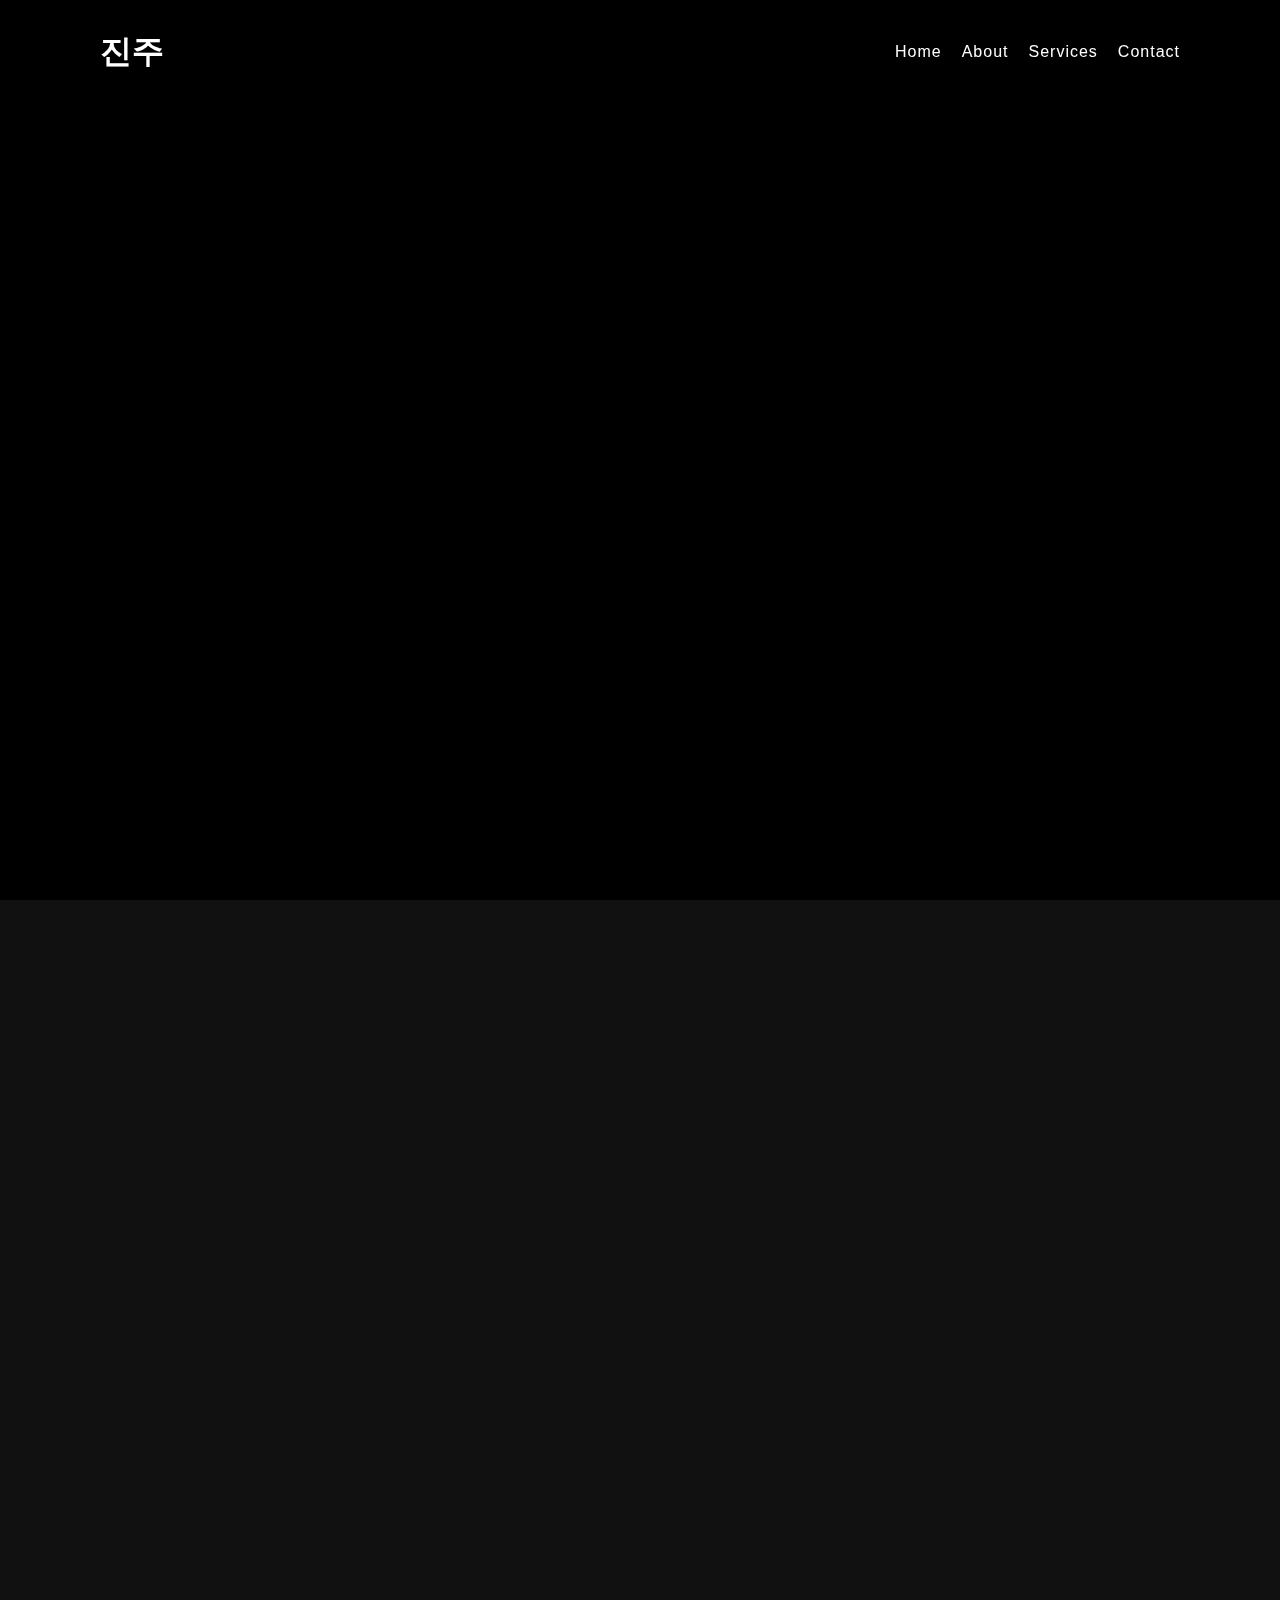
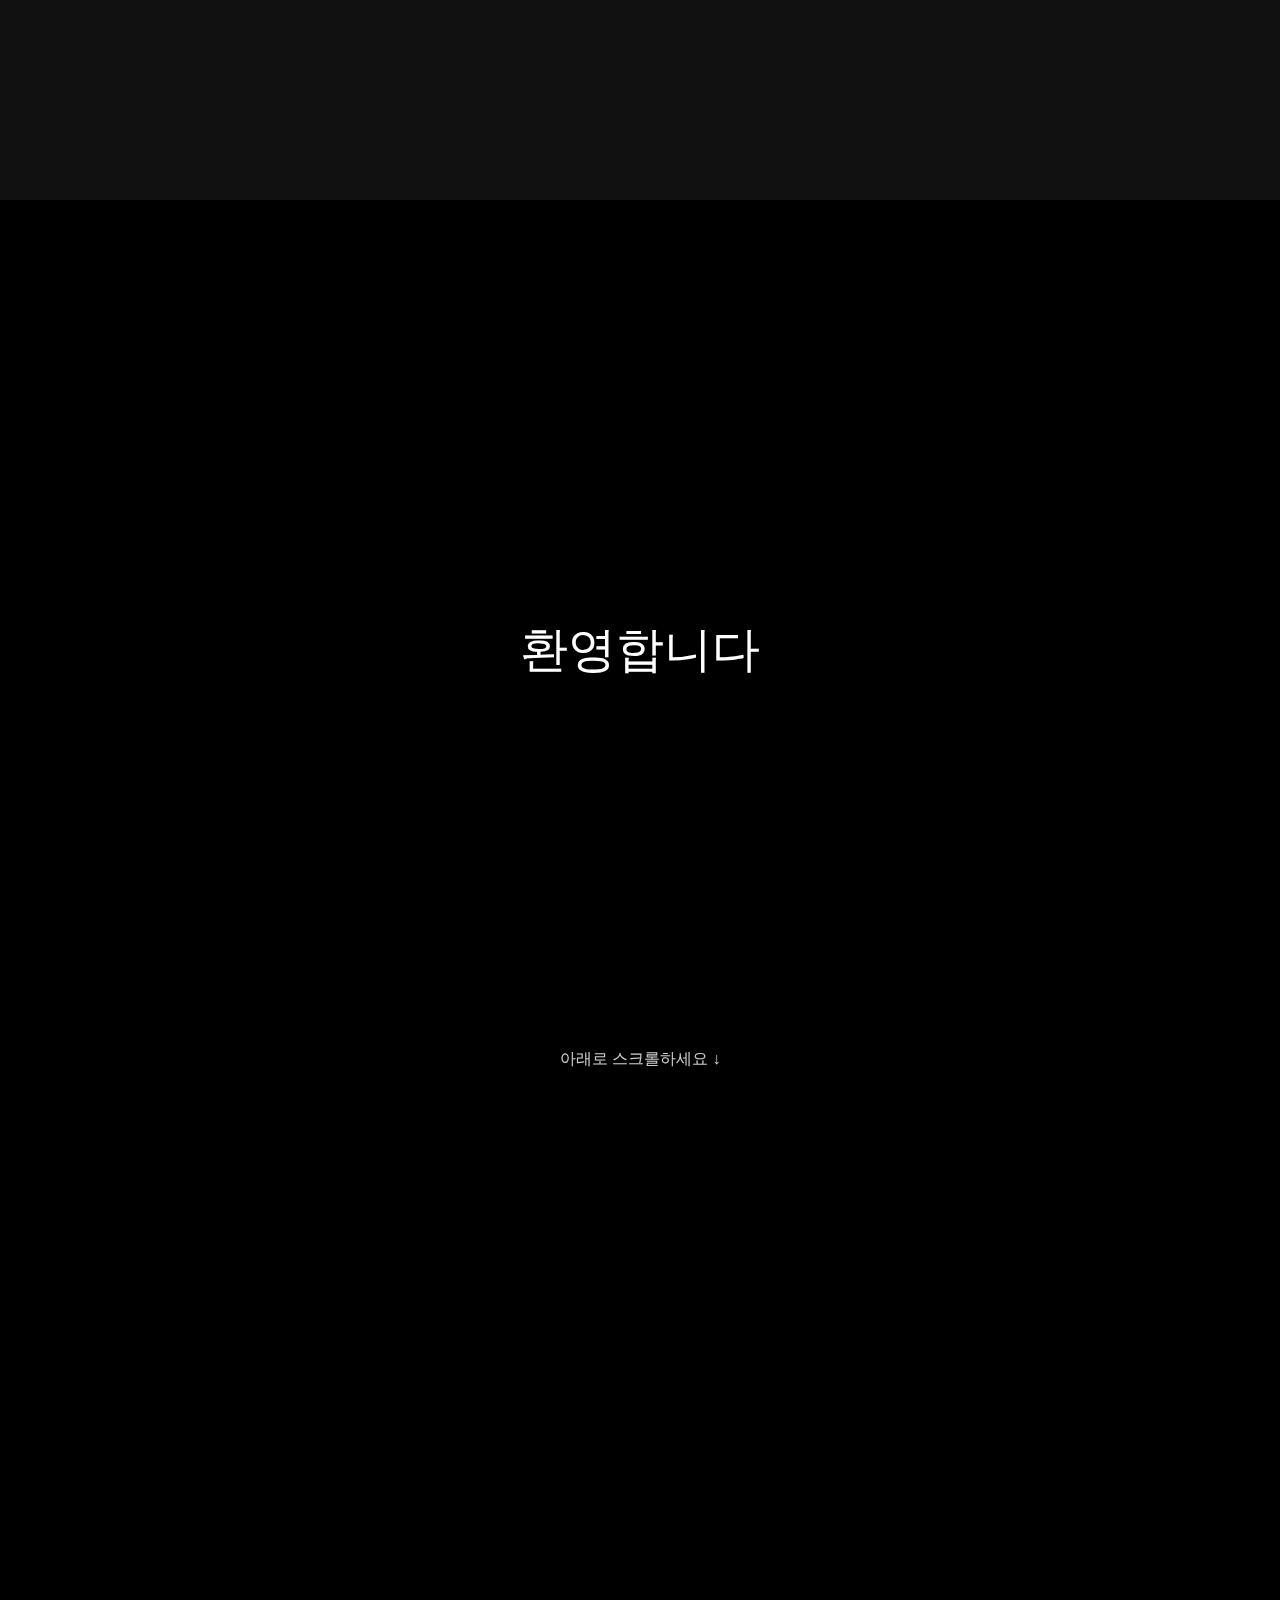
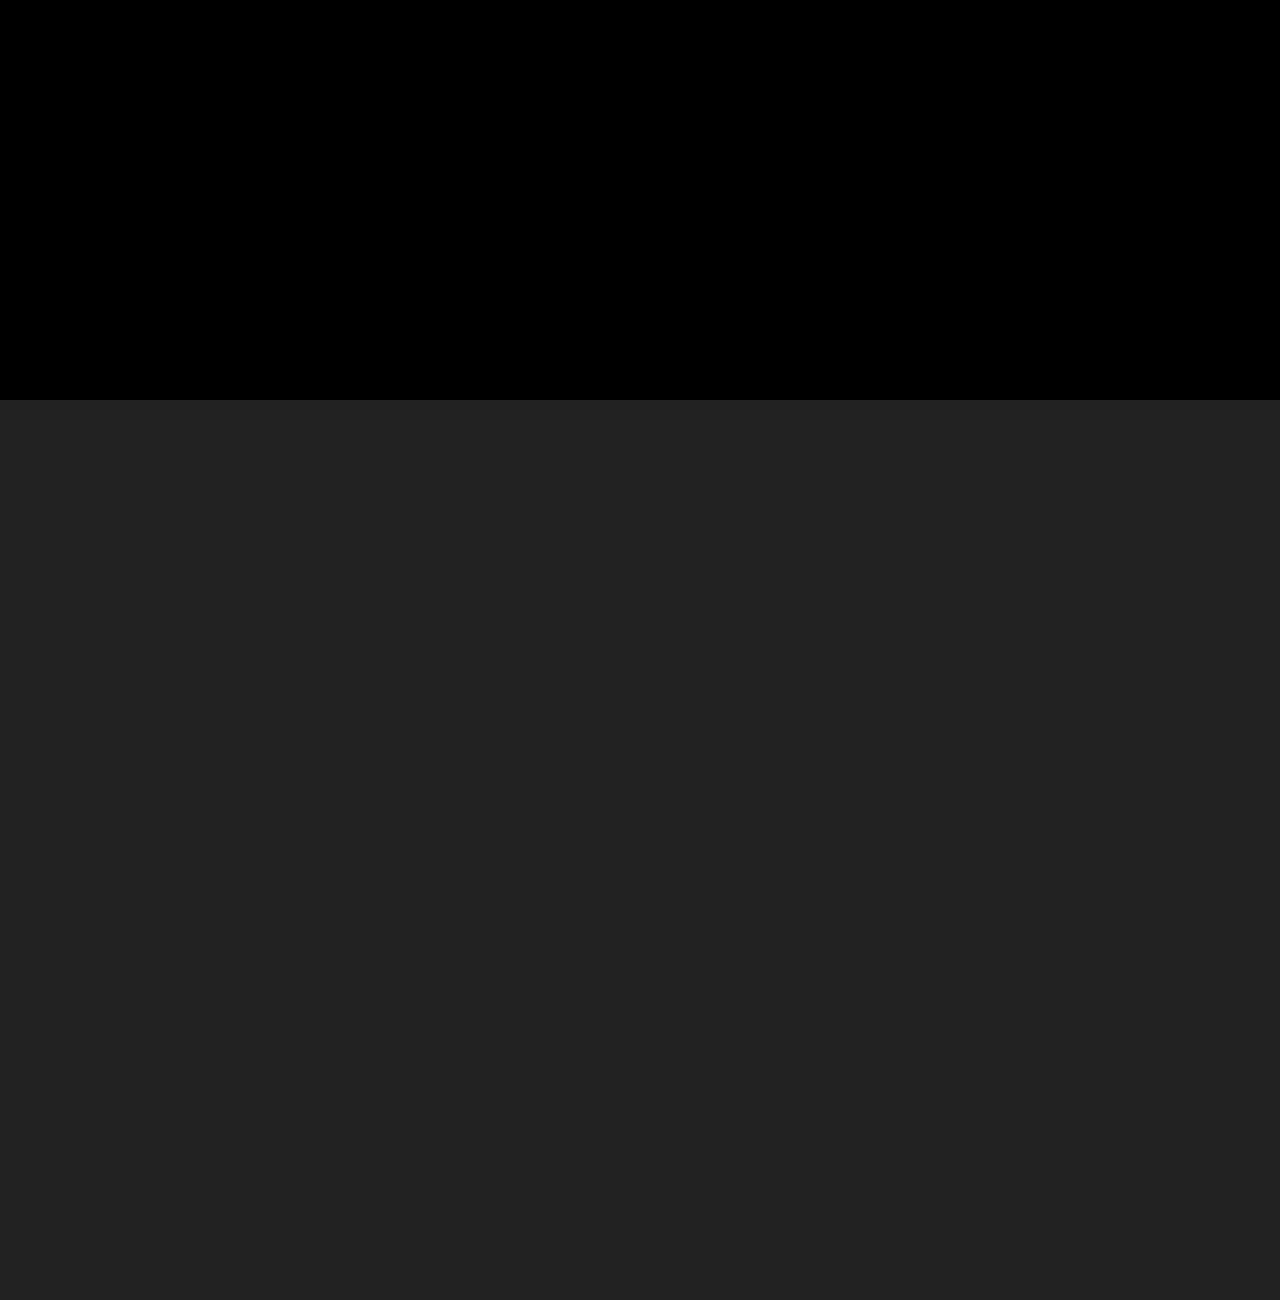
==== index.html @ 476a619c "다시 여행 브이로그로 변경" ====
<!DOCTYPE html>
<html lang="ko">
<head>
    <meta charset="UTF-8">
    <meta name="viewport" content="width=device-width, initial-scale=1.0">
    <title>진주 홍보 웹사이트</title>
    <link rel="stylesheet" href="./style.css">
</head>
<body>
    <header class="header">
        <a href="#" class="logo">진주</a>
        <!--  로고에는 하모 아이콘 넣을지 고민중. -->
        <ul class="navigation">
            <li><a href="#home">Home</a></li>
            <li><a href="#about">About</a></li>
            <li><a href="#services">Services</a></li>
            <!-- <li><a href="#portfolio">Portfolio</a></li> -->
            <li><a href="#contact">Contact</a></li>
        </ul>
    </header>

    <!-- 메인화면 -->
    <section class="banner" id="home">
      <div class="video-container">
          <div class="overlay"></div>
          <iframe class="video-bg" id="video-bg" 
                src="https://www.youtube.com/embed/vRok4bfaKCc?enablejsapi=1&version=3&playerapiid=ytplayer&controls=0&showinfo=0&autoplay=1&loop=1&mute=1&playlist=vRok4bfaKCc" 
                title="YouTube video player" 
                frameborder="0" 
                allow="accelerometer; autoplay; clipboard-write; encrypted-media; gyroscope; picture-in-picture; web-share" 
                referrerpolicy="strict-origin-when-cross-origin" 
                allowfullscreen>
</iframe>
      </div>
      <div class="content">
          <!-- <h1 class="text-reveal">Welcome to JINJU</h1> -->
          <!-- <p>우리는 최고의 비디오 제작 경험을 제공합니다. 전문적인 서비스와 창의적인 아이디어로 당신의 이야기를 세상에 전합니다.</p> -->
          <!-- <a href="#portfolio" class="btn">Our Work</a> -->
          <a href="https://www.jinju.go.kr/main.web" target="_blank" class="btn text-reveal">진주 방문하기</a>
      </div>
  </section>

  
   <!-- 진주 간략 소개 -->
    <!-- 이미지 랑 버튼 넣어서 .. -->
    <section class="about" id="about">
        <div class="section-content">
            <h2 class="section-title">핫플</h2>
            <p>우리는 10년 이상의 경험을 가진 전문 비디오 제작 팀입니다. 모든 프로젝트에 열정과 창의성을 담아 최고의 결과물을 만들어냅니다. 당신의 브랜드와 이야기를 가장 효과적으로 전달할 수 있는 방법을 항상 고민합니다.</p>
            <div class="row">
                <div class="col">
                    <h3>Our Mission</h3>
                    <p>고객의 아이디어를 시각적으로 표현하고 감동을 전달하는 영상을 제작합니다.</p>
                </div>
                <div class="col">
                    <h3>Our Vision</h3>
                    <p>창의적인 시각과 최신 기술을 결합해 새로운 영상 경험을 만들어 냅니다.</p>
                </div>
                <div class="col">
                    <h3>Our Values</h3>
                    <p>품질, 창의성, 정직함, 그리고 고객 만족을 가장 중요한 가치로 생각합니다.</p>
                </div>
            </div>
        </div>
    </section>

    <!-- <section class="services" id="services">
        <div class="section-content">
            <h2 class="section-title">Our Services</h2>
            <div class="row">
                <div class="col">
                    <h3>Commercial Videos</h3>
                    <p>브랜드 이미지를 높이고 제품을 효과적으로 홍보할 수 있는 상업 영상을 제작합니다.</p>
                </div>
                <div class="col">
                    <h3>Music Videos</h3>
                    <p>아티스트의 음악과 비전을 시각적으로 표현하는 창의적인 뮤직비디오를 만듭니다.</p>
                </div>
                <div class="col">
                    <h3>Documentary</h3>
                    <p>진실된 이야기를 감동적으로 전달하는 다큐멘터리 영상을 제작합니다.</p>
                </div>
                <div class="col">
                    <h3>Corporate Videos</h3>
                    <p>기업의 가치와 메시지를 효과적으로 전달하는 기업 홍보 영상을 제작합니다.</p>
                </div>
                <div class="col">
                    <h3>Event Coverage</h3>
                    <p>특별한 순간을 영원히 기억할 수 있도록 이벤트를 촬영하고 편집합니다.</p>
                </div>
                <div class="col">
                    <h3>Aerial Videography</h3>
                    <p>드론을 활용한 항공 촬영으로 새로운 시각의 영상을 제공합니다.</p>
                </div>
            </div>
        </div>
    </section> -->

    <!-- <section class="services" id="services">
        <div class="section-content">
            <h2 class="section-title">홍보영상</h2>
            <div class="video-container">
              <div class="overlay"></div>
              <iframe class="video-bg" 
                  src="https://www.youtube.com/embed/5_CHfuZNMdQ?controls=0&showinfo=0&rel=0&autoplay=1&loop=1&playlist=5_CHfuZNMdQ&mute=1" 
                  frameborder="0" 
                  allowfullscreen
                  ></iframe>
          </div>
        </div>
    </section> -->
    <div class="overlay"></div>
    
    <section class="video-section">
        <div class="video-container">
            <div id="player"></div>
        </div>
        <div class="welcome-text">환영합니다</div>
        <div class="scroll-indicator">아래로 스크롤하세요 ↓</div>
    </section>

    <section class="content-section">
        <div class="content-box">
            <h2>멋진 콘텐츠 제목</h2>
            <p>
                이곳은 주요 콘텐츠가 들어가는 부분입니다. 스크롤을 내려 이 부분에 도달하면, 
                배경이 어두워지고 이 텍스트 박스가 부드럽게 나타납니다. 
                YouTube 영상은 배경으로 계속 재생되지만, 오버레이가 적용되어 콘텐츠에 집중할 수 있습니다.
            </p>
            <p>
                이 효과는 시각적으로 매력적인 웹 경험을 제공하며, 방문자들의 관심을 끌기에 좋습니다.
                스크롤 기반 애니메이션은 현대적인 웹사이트 디자인의 중요한 요소입니다.
            </p>
            <p>
                필요에 따라 이 텍스트와 스타일을 자유롭게 수정하세요. 
                배경 영상, 색상, 애니메이션 속도 등을 조정하여 원하는 분위기를 만들 수 있습니다.
            </p>
        </div>
    </section>

    <!-- <script src="https://www.youtube.com/iframe_api"></script> -->


<!-- 밑에 스크롤을 내리면 계속 사라지는데......스크롤 때문인듯.? 고치기 -->
    <section class="contact" id="contact">
        <div class="section-content">
            <h2 class="section-title">Contact Us</h2>
            <p style="text-align: center; margin-bottom: 30px;">프로젝트에 대해 논의하거나 문의사항이 있으시면 언제든지 연락주세요.</p>
            <div class="row" style="justify-content: center;">
                <div class="col" style="text-align: center;">
                    <h3>Email</h3>
                    <p>contact@videography.com</p>
                </div>
                <div class="col" style="text-align: center;">
                    <h3>Phone</h3>
                    <p>+82 10 1234 5678</p>
                </div>
                <div class="col" style="text-align: center;">
                    <h3>Address</h3>
                    <p>서울특별시 강남구 테헤란로 123</p>
                </div>
            </div>
        </div>
    </section>

    <script src="./script.js"></script>
</body>
</html>
---- style.css ----
* {
    margin: 0;
    padding: 0;
    box-sizing: border-box;
    font-family: 'Segoe UI', Tahoma, Geneva, Verdana, sans-serif;
}

body {
    background-color: #000;
    color: #fff;
    overflow-x: hidden;
    width: 100%;
}

.header {
    position: fixed;
    top: 0;
    left: 0;
    width: 100%;
    padding: 30px 100px;
    display: flex;
    justify-content: space-between;
    align-items: center;
    z-index: 1000;
    transition: 0.5s;
}

.header.sticky {
    padding: 15px 100px;
    background: rgba(0, 0, 0, 0.8);
    backdrop-filter: blur(10px);
}

.logo {
    color: #fff;
    font-weight: 700;
    font-size: 2em;
    text-decoration: none;
}

.navigation {
    display: flex;
}

.navigation li {
    list-style: none;
    margin-left: 20px;
}

.navigation li a {
    text-decoration: none;
    color: #fff;
    font-weight: 500;
    letter-spacing: 1px;
    transition: 0.3s;
}

.navigation li a:hover {
    color: #ff5e14;
}

.banner {
    position: relative;
    width: 100%;
    min-height: 100vh;
    display: flex;
    justify-content: center;
    align-items: center;
}


.video-container {
    position: absolute;
    top: 0;
    left: 0;
    width: 100%;
    height: 100%;
    overflow: hidden;
    pointer-events: none;
}

.video-bg {
    position: absolute;
    left: 0;
    width: 100%;
    height: 100%;
    top: 30%;
    left: 50%;
    min-width: 100%;
    min-height: 100%;
    /* width: auto; */
    /* height: auto; */
    transform: translateX(-50%) translateY(-50%);
    opacity: 0.8;
    pointer-events: none; /* 비디오에 마우스 클릭 이벤트 차단 */
}

.overlay {
    position: fixed;
    top: 0;
    left: 0;
    width: 100%;
    height: 100%;
    background: rgba(0, 0, 0, 0);
    transition: background-color 0.5s ease;
    mix-blend-mode: overlay;
}

.overlay.dark {
    background-color: rgba(0, 0, 0, 0.6);
}

.content {
    position: relative;
    z-index: 10;
    /* max-width: 900px; */
    margin: 0 auto;
    text-align: center;
    opacity: 0;
    transform: translateY(50px);
    transition: all 1s ease;
}

.content.active {
    opacity: 1;
    transform: translateY(0px);
}

.content h1 {
    font-size: 5em;
    margin-bottom: 250px;
    text-transform: uppercase;
    letter-spacing: 2px;
}

.content p {
    font-size: 1.2em;
    margin-bottom: 30px;
    line-height: 1.8;
}

.btn {
    display: inline-block;
    background: #ff5e14;
    color: #fff;
    padding: 15px 35px;
    text-decoration: none;
    font-size: 1.1em;
    margin-top: 160%;
    border-radius: 30px;
    transition: 0.3s;
}

.btn:hover {
    background: #fff;
    color: #ff5e14;
}

section {
    padding: 100px;
    min-height: 100vh;
    display: flex;
    justify-content: center;
    align-items: center;
}

.about {
    background: #111;
}

.services {
    background: #222;
    /*  */
    width: 100%;
    position: relative;
    overflow: hidden;
    height:100%;
    min-height: 100vh;
    justify-content: center;
    align-items: center;
    display: flex;
}

.portfolio {
    background: #111;
}

.section-title {
    font-size: 2.5em;
    margin-bottom: 50px;
    text-align: center;
    text-transform: uppercase;
    letter-spacing: 2px;
}

.section-content {
    /* max-width: 1200px; */
    margin: 0 auto;
    opacity: 0;
    transform: translateY(50px);
    transition: all 1s ease;
/*  */
    width: 100%;
     position: relative;
     height: 100%;
}

.section-content.active {
    opacity: 1;
    transform: translateY(0px);
}

.row {
    display: flex;
    flex-wrap: wrap;
    justify-content: space-between;
}

.col {
    flex-basis: calc(33.33% - 30px);
    margin-bottom: 30px;
    padding: 20px;
    background: rgba(255, 255, 255, 0.05);
    border-radius: 10px;
    transition: 0.3s;
}

.col:hover {
    transform: translateY(-10px);
    background: rgba(255, 94, 20, 0.1);
}

.col h3 {
    font-size: 1.5em;
    margin-bottom: 15px;
    color: #ff5e14;
}

.col p {
    margin-bottom: 20px;
    line-height: 1.6;
}

.featured-video {
    width: 100%;
    max-width: 800px;
    margin: 0 auto;
    box-shadow: 0 20px 50px rgba(0, 0, 0, 0.5);
    border-radius: 10px;
    overflow: hidden;
}

.featured-video iframe {
    width: 100%;
    height: 450px;
    border: none;
    pointer-events: none;
}

.contact {
    background: #222;
}

@media (max-width: 991px) {
    .header {
        padding: 20px 50px;
    }
    .header.sticky {
        padding: 10px 50px;
    }
    .content h1 {
        font-size: 3em;
    }
    section {
        padding: 50px;
    }
    .col {
        flex-basis: calc(50% - 20px);
    }
}

@media (max-width: 600px) {
    .header {
        padding: 20px 20px;
    }
    .header.sticky {
        padding: 10px 20px;
    }
    .content h1 {
        font-size: 2em;
    }
    section {
        padding: 30px;
    }
    .col {
        flex-basis: 100%;
    }
    .featured-video iframe {
        height: 250px;
    }
}

.text-reveal {
    opacity: 0;
    animation: fadeIn 2.5s ease-in-out 2.5s forwards;
}

@keyframes fadeIn {
    0% {
        opacity: 0;
        transform: translateY(20px);
    }
    100% {
        opacity: 1;
        transform: translateY(0);
    }
}


/* 서브 영상 */

.video-section {
    position: relative;
    width: 100%;
    height: 100vh;
    overflow: hidden;
}

.video-container {
    position: fixed;
    top: 0;
    left: 0;
    width: 100%;
    height: 100%;
    z-index: -1;
}

#player {
    position: absolute;
    top: 50%;
    left: 50%;
    min-width: 100%;
    min-height: 100%;
    width: auto;
    height: auto;
    transform: translate(-50%, -50%);
    pointer-events: none;
}

.content-section {
    position: relative;
    padding: 80px 0;
    min-height: 100vh;
    display: flex;
    align-items: center;
    justify-content: center;
}

.content-box {
    background-color: rgba(0, 0, 0, 0.7);
    max-width: 800px;
    padding: 40px;
    border-radius: 10px;
    opacity: 0;
    transform: translateY(50px);
    transition: opacity 0.8s ease, transform 0.8s ease;
}

.content-box.visible {
    opacity: 1;
    transform: translateY(0);
}

.content-box h2 {
    font-size: 2.5rem;
    margin-bottom: 20px;
    color: #fff;
}

.content-box p {
    font-size: 1.2rem;
    line-height: 1.6;
    margin-bottom: 20px;
    color: #fff;
}

.welcome-text {
    position: absolute;
    top: 50%;
    left: 50%;
    transform: translate(-50%, -50%);
    text-align: center;
    font-size: 3rem;
    text-shadow: 2px 2px 4px rgba(0, 0, 0, 0.5);
}

.scroll-indicator {
    position: absolute;
    bottom: 30px;
    left: 50%;
    transform: translateX(-50%);
    font-size: 1rem;
    opacity: 0.8;
    animation: bounce 2s infinite;
}

@keyframes bounce {
    0%, 20%, 50%, 80%, 100% {
        transform: translateY(0) translateX(-50%);
    }
    40% {
        transform: translateY(-20px) translateX(-50%);
    }
    60% {
        transform: translateY(-10px) translateX(-50%);
    }
}
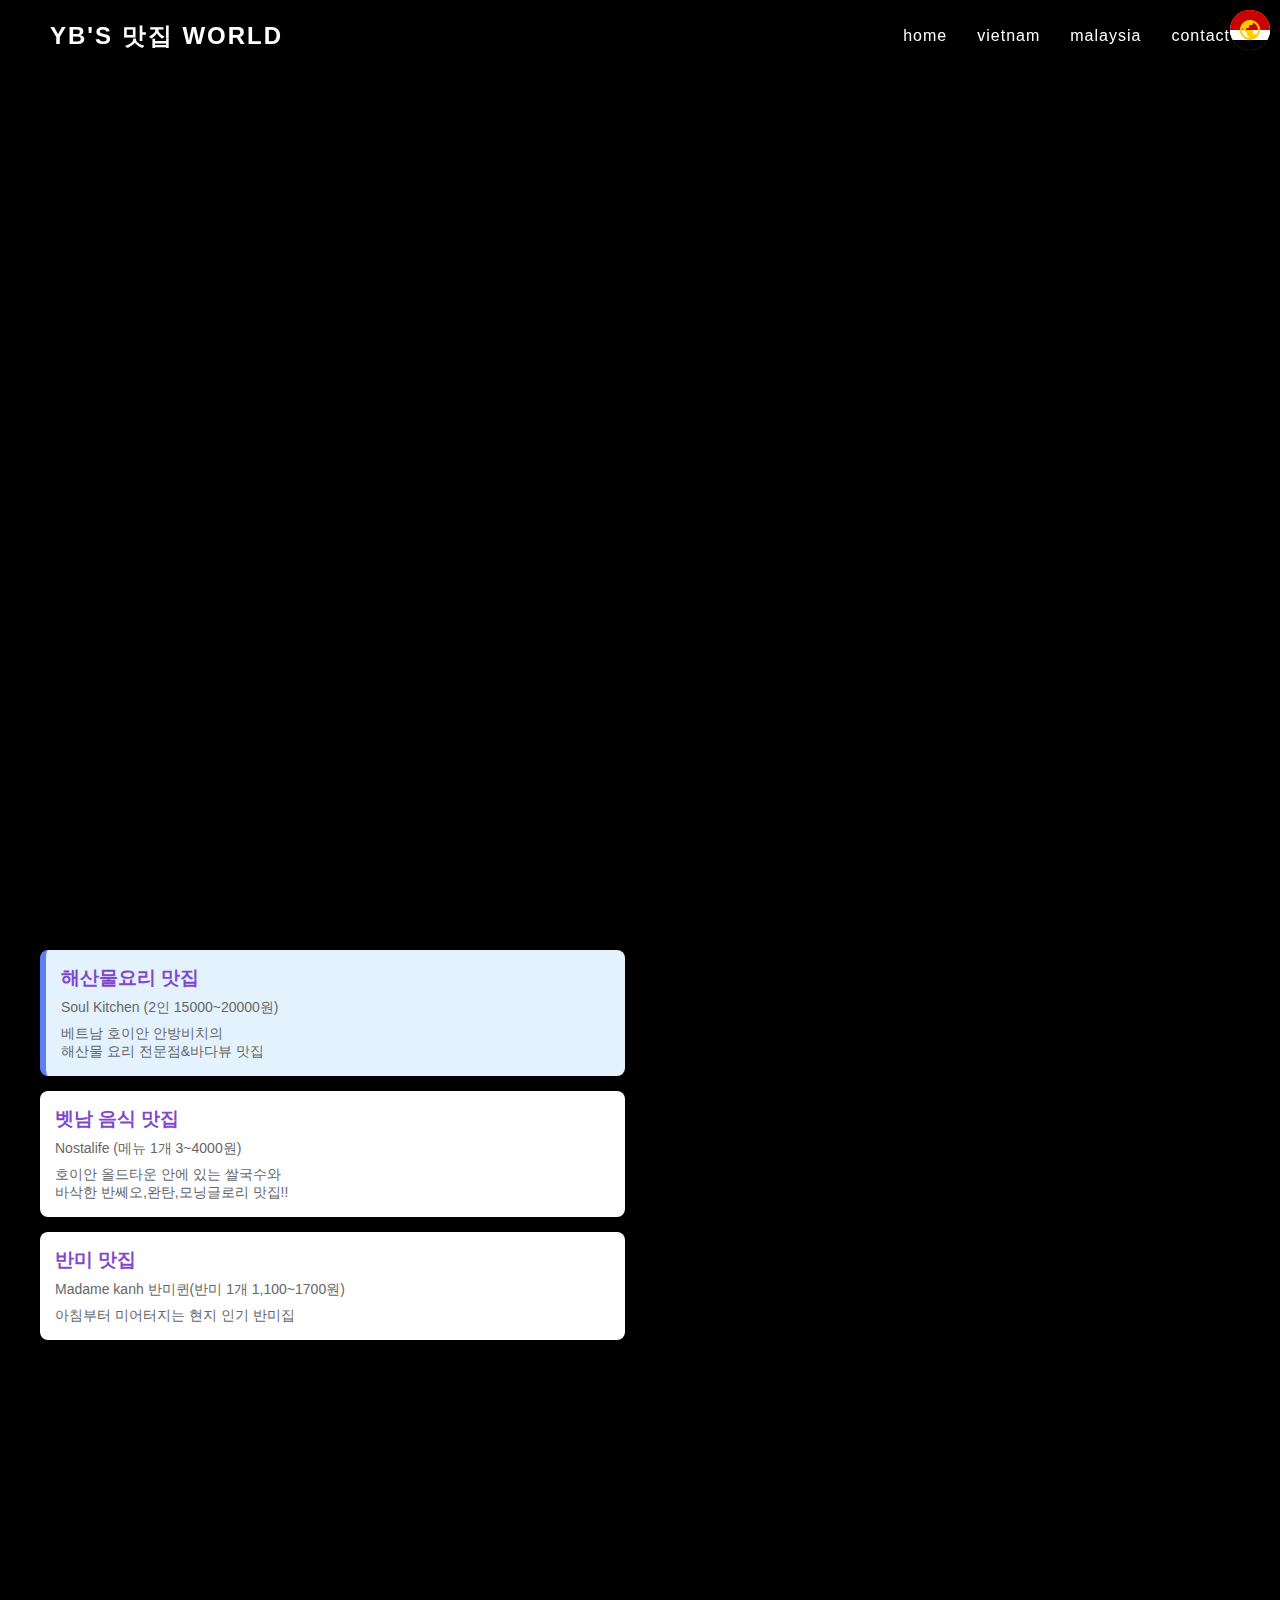
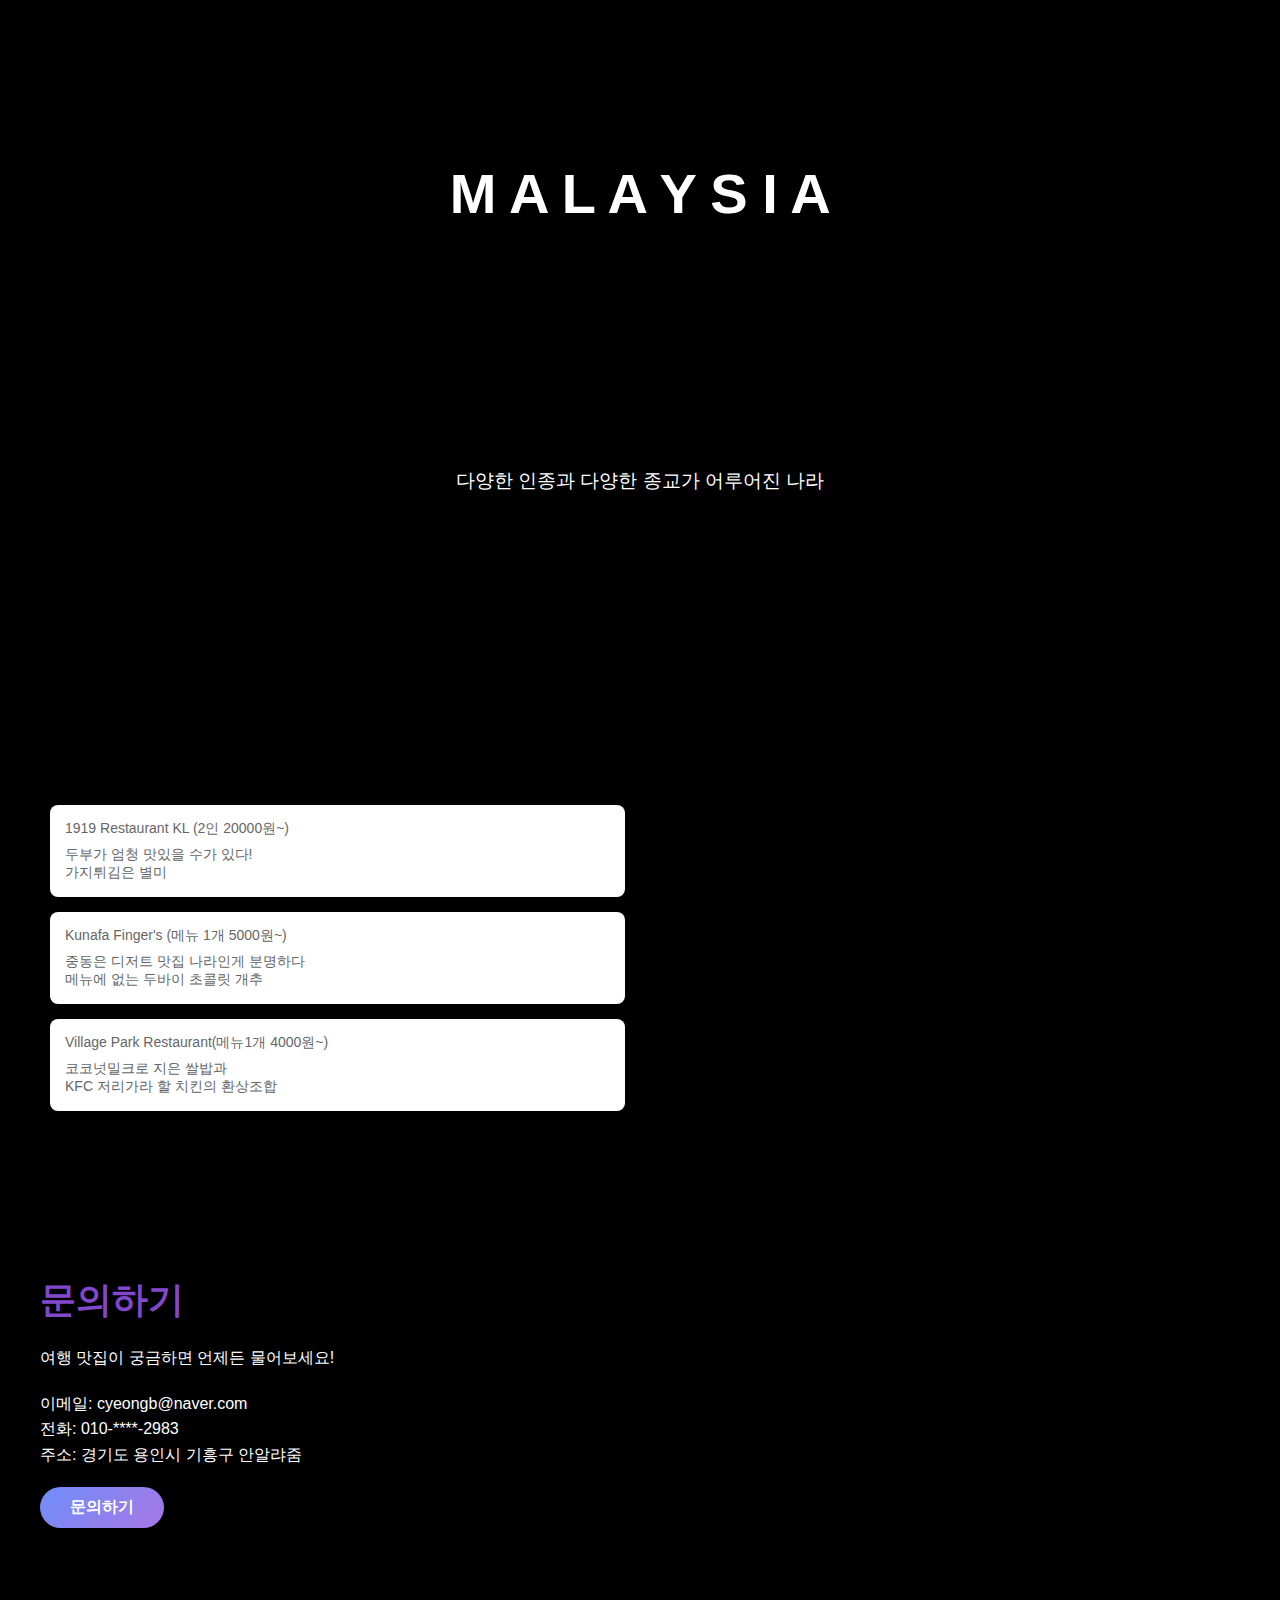
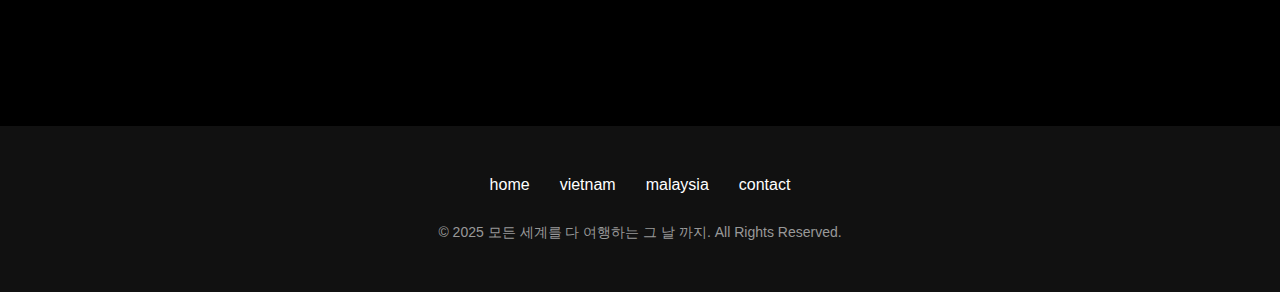
==== commit 0785379d: "아이콘 버그 고치면 다 된듯듯" ====
--- a/index.html
+++ b/index.html
@@ -1,168 +1,206 @@
 <!DOCTYPE html>
 <html lang="ko">
-<head>
-    <meta charset="UTF-8">
-    <meta name="viewport" content="width=device-width, initial-scale=1.0">
-    <title>진주 홍보 웹사이트</title>
+  <head>
+    <meta charset="UTF-8" />
+    <meta name="viewport" content="width=device-width, initial-scale=1.0" />
+    <title>YB's Travel</title>
     <link rel="stylesheet" href="./style.css">
-</head>
-<body>
-    <header class="header">
-        <a href="#" class="logo">진주</a>
-        <!--  로고에는 하모 아이콘 넣을지 고민중. -->
-        <ul class="navigation">
-            <li><a href="#home">Home</a></li>
-            <li><a href="#about">About</a></li>
-            <li><a href="#services">Services</a></li>
-            <!-- <li><a href="#portfolio">Portfolio</a></li> -->
-            <li><a href="#contact">Contact</a></li>
-        </ul>
+    <!-- Google Material Icons -->
+    <link
+      href="https://fonts.googleapis.com/icon?family=Material+Icons"
+      rel="stylesheet"
+    />
+    <!-- Google Fonts -->
+    <link
+      href="https://fonts.googleapis.com/css2?family=Noto+Sans+KR:wght@400;500;700&display=swap"
+      rel="stylesheet"
+    />
+  </head>
+  <body>
+    <!-- 헤더 -->
+    <header>
+      <a href="#" class="logo">YB's 맛집 World </a>
+      <ul class="navigation">
+        <li><a href="#home">home</a></li>
+        <li><a href="#about">vietnam</a></li>
+        <li><a href="#destinations">malaysia</a></li>
+        <li><a href="#contact">contact</a></li>
+      </ul>
     </header>
 
-    <!-- 메인화면 -->
-    <section class="banner" id="home">
+    <!-- 첫 번째 비디오 섹션 -->
+    <section id="home" class="video-section">
       <div class="video-container">
-          <div class="overlay"></div>
-          <iframe class="video-bg" id="video-bg" 
-                src="https://www.youtube.com/embed/vRok4bfaKCc?enablejsapi=1&version=3&playerapiid=ytplayer&controls=0&showinfo=0&autoplay=1&loop=1&mute=1&playlist=vRok4bfaKCc" 
-                title="YouTube video player" 
-                frameborder="0" 
-                allow="accelerometer; autoplay; clipboard-write; encrypted-media; gyroscope; picture-in-picture; web-share" 
-                referrerpolicy="strict-origin-when-cross-origin" 
-                allowfullscreen>
-</iframe>
+        <div id="player1" class="video-bg"></div>
+        <div class="video-overlay"></div>
       </div>
       <div class="content">
-          <!-- <h1 class="text-reveal">Welcome to JINJU</h1> -->
-          <!-- <p>우리는 최고의 비디오 제작 경험을 제공합니다. 전문적인 서비스와 창의적인 아이디어로 당신의 이야기를 세상에 전합니다.</p> -->
-          <!-- <a href="#portfolio" class="btn">Our Work</a> -->
-          <a href="https://www.jinju.go.kr/main.web" target="_blank" class="btn text-reveal">진주 방문하기</a>
-      </div>
-  </section>
-
-  
-   <!-- 진주 간략 소개 -->
-    <!-- 이미지 랑 버튼 넣어서 .. -->
-    <section class="about" id="about">
-        <div class="section-content">
-            <h2 class="section-title">핫플</h2>
-            <p>우리는 10년 이상의 경험을 가진 전문 비디오 제작 팀입니다. 모든 프로젝트에 열정과 창의성을 담아 최고의 결과물을 만들어냅니다. 당신의 브랜드와 이야기를 가장 효과적으로 전달할 수 있는 방법을 항상 고민합니다.</p>
-            <div class="row">
-                <div class="col">
-                    <h3>Our Mission</h3>
-                    <p>고객의 아이디어를 시각적으로 표현하고 감동을 전달하는 영상을 제작합니다.</p>
-                </div>
-                <div class="col">
-                    <h3>Our Vision</h3>
-                    <p>창의적인 시각과 최신 기술을 결합해 새로운 영상 경험을 만들어 냅니다.</p>
-                </div>
-                <div class="col">
-                    <h3>Our Values</h3>
-                    <p>품질, 창의성, 정직함, 그리고 고객 만족을 가장 중요한 가치로 생각합니다.</p>
-                </div>
+        <h1 class="delayed-fade-in viet-title">V I E T N A M</h1>
+        <p class="delayed-fade-in viet-content">
+          갓성비 맛집의 나라<br />
+          비교적 저렴한 가격으로 건강한 음식을 먹을 수 있는 곳
+        </p>
+      </div>
+    </section>
+
+    <!-- 소개 섹션 -->
+    <section id="about" class="about-section">
+      <div class="about-container">
+        <!-- 맛집 리스트 보여주는 곳 -->
+        <!-- 가격 표시하기 !!! 가성비 이니까.. -->
+        <div class="restaurant-list">
+          <div
+            class="restaurant-item"
+            data-map="https://www.google.com/maps/embed?pb=!1m18!1m12!1m3!1d3835.1908635042945!2d108.33747681486548!3d15.913417584774628!2m3!1f0!2f0!3f0!3m2!1i1024!2i768!4f13.1!3m3!1m2!1s0x31420df93e8556b3%3A0x17e4a797f6c0dd99!2z7IaM7JuQ7L2U7LaU!5e0!3m2!1sko!2skr!4v1709986237068!5m2!1sko!2skr"
+          >
+            <h3>해산물요리 맛집</h3>
+            <p class="item-title">Soul Kitchen (2인 15000~20000원)</p>
+            <p>
+              베트남 호이안 안방비치의 <br />
+              해산물 요리 전문점&바다뷰 맛집
+            </p>
+          </div>
+          <div
+            class="restaurant-item"
+            data-map="https://www.google.com/maps/embed?pb=!1m18!1m12!1m3!1d3835.9741440336786!2d108.32511768694313!3d15.875439289366977!2m3!1f0!2f0!3f0!3m2!1i1024!2i768!4f13.1!3m3!1m2!1s0x31420e7dc4d18e93%3A0x5230dfd24be2d6a2!2sNostalife!5e0!3m2!1sko!2skr!4v1709986339298!5m2!1sko!2skr"
+          >
+            <h3>벳남 음식 맛집</h3>
+            <p class="item-title">Nostalife (메뉴 1개 3~4000원)</p>
+            <p>
+              호이안 올드타운 안에 있는 쌀국수와 <br />
+              바삭한 반쎄오,완탄,모닝글로리 맛집!!
+            </p>
+          </div>
+          <div
+            class="restaurant-item"
+            data-map="https://www.google.com/maps/embed?pb=!1m14!1m8!1m3!1d2874.937391382999!2d108.32644734858529!3d15.878601115316563!3m2!1i1024!2i768!4f13.1!3m3!1m2!1s0x31420e7943de2173%3A0x4296bf40af5321a7!2z66eI64u07Lm4IC0g67CY66-47YC4!5e0!3m2!1sko!2skr!4v1741525859962!5m2!1sko!2skr"
+          >
+            <h3>반미 맛집</h3>
+            <p class="item-title">Madame kanh 반미퀸(반미 1개 1,100~1700원)</p>
+            <p>아침부터 미어터지는 현지 인기 반미집</p>
+          </div>
+          <!-- 여기에 더 많은 맛집 추가 가능 -->
+        </div>
+        <div class="about-image fade-in">
+          <!-- 구글맵 -->
+          <iframe
+            id="map-frame"
+            src="https://www.google.com/maps/embed?pb=!1m18!1m12!1m3!1d3835.1908635042945!2d108.33747681486548!3d15.913417584774628!2m3!1f0!2f0!3f0!3m2!1i1024!2i768!4f13.1!3m3!1m2!1s0x31420df93e8556b3%3A0x17e4a797f6c0dd99!2z7IaM7JuQ7L2U7LaU!5e0!3m2!1sko!2skr!4v1709986237068!5m2!1sko!2skr"
+            allowfullscreen=""
+            loading="lazy"
+            referrerpolicy="no-referrer-when-downgrade"
+          ></iframe>
+        </div>
+      </div>
+    </section>
+
+    <!-- 두 번째 비디오 섹션 -->
+    <section class="video-section" id="destinations">
+      <div class="video-container">
+        <div id="player2" class="video-bg"></div>
+        <div class="video-overlay"></div>
+      </div>
+      <div class="content">
+        <h1 class="fade-in">M a l a y s i a</h1>
+        <p class="fade-in">다양한 인종과 다양한 종교가 어루어진 나라</p>
+        <!-- <a href="#" class="btn fade-in">투어 예약</a> -->
+      </div>
+    </section>
+
+    <!-- 목적지 섹션 -->
+    <section class="destination-section">
+      <div class="about-container">
+        <!-- 맛집 리스트 보여주는 곳 -->
+        <div class="restaurant-list">
+          <div
+            class="restaurant-item"
+            data-map="https://www.google.com/maps/embed?pb=!1m14!1m8!1m3!1d31869.953409819478!2d101.71287759305578!3d3.1619771657273956!3m2!1i1024!2i768!4f13.1!3m3!1m2!1s0x31cc37da2fb0b047%3A0x76f50482b321a0f9!2s1919%20Restaurant%20KL!5e0!3m2!1sko!2skr!4v1741529157274!5m2!1sko!2skr"
+          >
+            <div class="flag-icon china" title="중국국기">
+              <span class="material-icons">public</span>
             </div>
-        </div>
-    </section>
-
-    <!-- <section class="services" id="services">
-        <div class="section-content">
-            <h2 class="section-title">Our Services</h2>
-            <div class="row">
-                <div class="col">
-                    <h3>Commercial Videos</h3>
-                    <p>브랜드 이미지를 높이고 제품을 효과적으로 홍보할 수 있는 상업 영상을 제작합니다.</p>
-                </div>
-                <div class="col">
-                    <h3>Music Videos</h3>
-                    <p>아티스트의 음악과 비전을 시각적으로 표현하는 창의적인 뮤직비디오를 만듭니다.</p>
-                </div>
-                <div class="col">
-                    <h3>Documentary</h3>
-                    <p>진실된 이야기를 감동적으로 전달하는 다큐멘터리 영상을 제작합니다.</p>
-                </div>
-                <div class="col">
-                    <h3>Corporate Videos</h3>
-                    <p>기업의 가치와 메시지를 효과적으로 전달하는 기업 홍보 영상을 제작합니다.</p>
-                </div>
-                <div class="col">
-                    <h3>Event Coverage</h3>
-                    <p>특별한 순간을 영원히 기억할 수 있도록 이벤트를 촬영하고 편집합니다.</p>
-                </div>
-                <div class="col">
-                    <h3>Aerial Videography</h3>
-                    <p>드론을 활용한 항공 촬영으로 새로운 시각의 영상을 제공합니다.</p>
-                </div>
+            <p class="item-title">1919 Restaurant KL (2인 20000원~)</p>
+            <p>
+              두부가 엄청 맛있을 수가 있다!<br />
+              가지튀김은 별미
+            </p>
+          </div>
+          <div
+            class="restaurant-item"
+            data-map="https://www.google.com/maps/embed?pb=!1m18!1m12!1m3!1d1184.3920800697326!2d101.71085358630783!3d3.1463067513100227!2m3!1f0!2f0!3f0!3m2!1i1024!2i768!4f13.1!3m3!1m2!1s0x31cc37239bfe6dc9%3A0x9b6711d7f9c2d18b!2sKunafa%20Finger&#39;s%20branch%201!5e0!3m2!1sko!2skr!4v1741529463432!5m2!1sko!2skr"
+          >
+            <div class="flag-icon india" title="인도국기">
+              <span class="material-icons">public</span>
             </div>
-        </div>
-    </section> -->
-
-    <!-- <section class="services" id="services">
-        <div class="section-content">
-            <h2 class="section-title">홍보영상</h2>
-            <div class="video-container">
-              <div class="overlay"></div>
-              <iframe class="video-bg" 
-                  src="https://www.youtube.com/embed/5_CHfuZNMdQ?controls=0&showinfo=0&rel=0&autoplay=1&loop=1&playlist=5_CHfuZNMdQ&mute=1" 
-                  frameborder="0" 
-                  allowfullscreen
-                  ></iframe>
-          </div>
-        </div>
-    </section> -->
-    <div class="overlay"></div>
-    
-    <section class="video-section">
-        <div class="video-container">
-            <div id="player"></div>
-        </div>
-        <div class="welcome-text">환영합니다</div>
-        <div class="scroll-indicator">아래로 스크롤하세요 ↓</div>
-    </section>
-
-    <section class="content-section">
-        <div class="content-box">
-            <h2>멋진 콘텐츠 제목</h2>
-            <p>
-                이곳은 주요 콘텐츠가 들어가는 부분입니다. 스크롤을 내려 이 부분에 도달하면, 
-                배경이 어두워지고 이 텍스트 박스가 부드럽게 나타납니다. 
-                YouTube 영상은 배경으로 계속 재생되지만, 오버레이가 적용되어 콘텐츠에 집중할 수 있습니다.
-            </p>
-            <p>
-                이 효과는 시각적으로 매력적인 웹 경험을 제공하며, 방문자들의 관심을 끌기에 좋습니다.
-                스크롤 기반 애니메이션은 현대적인 웹사이트 디자인의 중요한 요소입니다.
-            </p>
-            <p>
-                필요에 따라 이 텍스트와 스타일을 자유롭게 수정하세요. 
-                배경 영상, 색상, 애니메이션 속도 등을 조정하여 원하는 분위기를 만들 수 있습니다.
-            </p>
-        </div>
-    </section>
-
-    <!-- <script src="https://www.youtube.com/iframe_api"></script> -->
-
-
-<!-- 밑에 스크롤을 내리면 계속 사라지는데......스크롤 때문인듯.? 고치기 -->
-    <section class="contact" id="contact">
-        <div class="section-content">
-            <h2 class="section-title">Contact Us</h2>
-            <p style="text-align: center; margin-bottom: 30px;">프로젝트에 대해 논의하거나 문의사항이 있으시면 언제든지 연락주세요.</p>
-            <div class="row" style="justify-content: center;">
-                <div class="col" style="text-align: center;">
-                    <h3>Email</h3>
-                    <p>contact@videography.com</p>
-                </div>
-                <div class="col" style="text-align: center;">
-                    <h3>Phone</h3>
-                    <p>+82 10 1234 5678</p>
-                </div>
-                <div class="col" style="text-align: center;">
-                    <h3>Address</h3>
-                    <p>서울특별시 강남구 테헤란로 123</p>
-                </div>
+            <p class="item-title">Kunafa Finger's (메뉴 1개 5000원~)</p>
+            <p>
+              중동은 디저트 맛집 나라인게 분명하다 <br />
+              메뉴에 없는 두바이 초콜릿 개추
+            </p>
+          </div>
+          <div
+            class="restaurant-item"
+            data-map="https://www.google.com/maps/embed?pb=!1m18!1m12!1m3!1d509931.14723782387!2d101.29373625625001!3d3.137694699999997!2m3!1f0!2f0!3f0!3m2!1i1024!2i768!4f13.1!3m3!1m2!1s0x31cc4931330bf621%3A0x21aac39e1d6f6f3c!2z67mM66as7KeAIO2MjO2BrCDroIjsiqTthqDrnpEgKOuCmOyLnOqzoOuerSDslYTrn4Qp!5e0!3m2!1sko!2skr!4v1741530181138!5m2!1sko!2skr"
+          >
+            <div class="flag-icon malay" title="말레이국기">
+              <span class="material-icons">public</span>
             </div>
-        </div>
-    </section>
+            <p class="item-title">Village Park Restaurant(메뉴1개 4000원~)</p>
+            <p>
+              코코넛밀크로 지은 쌀밥과 <br />
+              KFC 저리가라 할 치킨의 환상조합
+            </p>
+          </div>
+          <!-- 여기에 더 많은 맛집 추가 가능 -->
+        </div>
+        <div class="about-image fade-in">
+          <!-- 구글맵 -->
+          <iframe
+            id="map-frame"
+            src="https://www.google.com/maps/embed?pb=!1m18!1m12!1m3!1d3835.1908635042945!2d108.33747681486548!3d15.913417584774628!2m3!1f0!2f0!3f0!3m2!1i1024!2i768!4f13.1!3m3!1m2!1s0x31420df93e8556b3%3A0x17e4a797f6c0dd99!2z7IaM7JuQ7L2U7LaU!5e0!3m2!1sko!2skr!4v1709986237068!5m2!1sko!2skr"
+            allowfullscreen=""
+            loading="lazy"
+            referrerpolicy="no-referrer-when-downgrade"
+          ></iframe>
+        </div>
+      </div>
+    </section>
+
+    <!-- 마지막 섹션 -->
+    <section id="contact" class="about-section">
+      <div class="about-container">
+        <div class="about-text">
+          <h2 class="fade-in about">문의하기</h2>
+          <p class="fade-in">여행 맛집이 궁금하면 언제든 물어보세요!</p>
+          <p class="fade-in">
+            이메일: cyeongb@naver.com <br />전화: 010-****-2983<br />주소:
+            경기도 용인시 기흥구 안알랴줌
+          </p>
+          <a href="#" class="btn fade-in email-send" value="cyeongb@naver.com"
+            >문의하기</a
+          >
+        </div>
+        <div class="about-video fade-in">
+          <!-- 비디오 재생 src="./video/jalanyalo.mp4" -->
+        </div>
+      </div>
+    </section>
+
+    <!-- 푸터 -->
+    <footer>
+      <div class="footer-content">
+        <div class="footer-links">
+          <a href="#home">home</a>
+          <a href="#about">vietnam</a>
+          <a href="#destinations">malaysia</a>
+          <a href="#contact">contact</a>
+        </div>
+        <p class="footer-text">
+          &copy; 2025 모든 세계를 다 여행하는 그 날 까지. All Rights Reserved.
+        </p>
+      </div>
+    </footer>
 
     <script src="./script.js"></script>
-</body>
-</html>+  </body>
+</html>
--- a/style.css
+++ b/style.css
@@ -1,417 +1,501 @@
-* {
-    margin: 0;
-    padding: 0;
-    box-sizing: border-box;
-    font-family: 'Segoe UI', Tahoma, Geneva, Verdana, sans-serif;
-}
-
-body {
-    background-color: #000;
-    color: #fff;
-    overflow-x: hidden;
-    width: 100%;
-}
-
-.header {
-    position: fixed;
-    top: 0;
-    left: 0;
-    width: 100%;
-    padding: 30px 100px;
-    display: flex;
-    justify-content: space-between;
-    align-items: center;
-    z-index: 1000;
-    transition: 0.5s;
-}
-
-.header.sticky {
-    padding: 15px 100px;
-    background: rgba(0, 0, 0, 0.8);
-    backdrop-filter: blur(10px);
-}
-
-.logo {
-    color: #fff;
-    font-weight: 700;
-    font-size: 2em;
-    text-decoration: none;
-}
-
-.navigation {
-    display: flex;
-}
-
-.navigation li {
-    list-style: none;
-    margin-left: 20px;
-}
-
-.navigation li a {
-    text-decoration: none;
-    color: #fff;
-    font-weight: 500;
-    letter-spacing: 1px;
-    transition: 0.3s;
-}
-
-.navigation li a:hover {
-    color: #ff5e14;
-}
-
-.banner {
-    position: relative;
-    width: 100%;
-    min-height: 100vh;
-    display: flex;
-    justify-content: center;
-    align-items: center;
-}
-
-
-.video-container {
-    position: absolute;
-    top: 0;
-    left: 0;
-    width: 100%;
-    height: 100%;
-    overflow: hidden;
-    pointer-events: none;
-}
-
-.video-bg {
-    position: absolute;
-    left: 0;
-    width: 100%;
-    height: 100%;
-    top: 30%;
-    left: 50%;
-    min-width: 100%;
-    min-height: 100%;
-    /* width: auto; */
-    /* height: auto; */
-    transform: translateX(-50%) translateY(-50%);
-    opacity: 0.8;
-    pointer-events: none; /* 비디오에 마우스 클릭 이벤트 차단 */
-}
-
-.overlay {
-    position: fixed;
-    top: 0;
-    left: 0;
-    width: 100%;
-    height: 100%;
-    background: rgba(0, 0, 0, 0);
-    transition: background-color 0.5s ease;
-    mix-blend-mode: overlay;
-}
-
-.overlay.dark {
-    background-color: rgba(0, 0, 0, 0.6);
-}
-
-.content {
-    position: relative;
-    z-index: 10;
-    /* max-width: 900px; */
-    margin: 0 auto;
-    text-align: center;
-    opacity: 0;
-    transform: translateY(50px);
-    transition: all 1s ease;
-}
-
-.content.active {
-    opacity: 1;
-    transform: translateY(0px);
-}
-
-.content h1 {
-    font-size: 5em;
-    margin-bottom: 250px;
-    text-transform: uppercase;
-    letter-spacing: 2px;
-}
-
-.content p {
-    font-size: 1.2em;
-    margin-bottom: 30px;
-    line-height: 1.8;
-}
-
-.btn {
-    display: inline-block;
-    background: #ff5e14;
-    color: #fff;
-    padding: 15px 35px;
-    text-decoration: none;
-    font-size: 1.1em;
-    margin-top: 160%;
-    border-radius: 30px;
-    transition: 0.3s;
-}
-
-.btn:hover {
-    background: #fff;
-    color: #ff5e14;
-}
-
-section {
-    padding: 100px;
-    min-height: 100vh;
-    display: flex;
-    justify-content: center;
-    align-items: center;
-}
-
-.about {
-    background: #111;
-}
-
-.services {
-    background: #222;
-    /*  */
-    width: 100%;
-    position: relative;
-    overflow: hidden;
-    height:100%;
-    min-height: 100vh;
-    justify-content: center;
-    align-items: center;
-    display: flex;
-}
-
-.portfolio {
-    background: #111;
-}
-
-.section-title {
-    font-size: 2.5em;
-    margin-bottom: 50px;
-    text-align: center;
-    text-transform: uppercase;
-    letter-spacing: 2px;
-}
-
-.section-content {
-    /* max-width: 1200px; */
-    margin: 0 auto;
-    opacity: 0;
-    transform: translateY(50px);
-    transition: all 1s ease;
-/*  */
-    width: 100%;
-     position: relative;
-     height: 100%;
-}
-
-.section-content.active {
-    opacity: 1;
-    transform: translateY(0px);
-}
-
-.row {
-    display: flex;
-    flex-wrap: wrap;
-    justify-content: space-between;
-}
-
-.col {
-    flex-basis: calc(33.33% - 30px);
-    margin-bottom: 30px;
-    padding: 20px;
-    background: rgba(255, 255, 255, 0.05);
-    border-radius: 10px;
-    transition: 0.3s;
-}
-
-.col:hover {
-    transform: translateY(-10px);
-    background: rgba(255, 94, 20, 0.1);
-}
-
-.col h3 {
-    font-size: 1.5em;
-    margin-bottom: 15px;
-    color: #ff5e14;
-}
-
-.col p {
-    margin-bottom: 20px;
-    line-height: 1.6;
-}
-
-.featured-video {
-    width: 100%;
-    max-width: 800px;
-    margin: 0 auto;
-    box-shadow: 0 20px 50px rgba(0, 0, 0, 0.5);
-    border-radius: 10px;
-    overflow: hidden;
-}
-
-.featured-video iframe {
-    width: 100%;
-    height: 450px;
-    border: none;
-    pointer-events: none;
-}
-
-.contact {
-    background: #222;
-}
-
-@media (max-width: 991px) {
-    .header {
+      /* 리셋 및 기본 스타일 */
+      * {
+        margin: 0;
+        padding: 0;
+        box-sizing: border-box;
+        font-family: "Arial", sans-serif;
+      }
+
+      body {
+        overflow-x: hidden;
+        background-color: #000;
+        color: #fff;
+      }
+
+      /* 헤더 스타일 */
+      header {
+        position: fixed;
+        top: 0;
+        left: 0;
+        width: 100%;
         padding: 20px 50px;
-    }
-    .header.sticky {
-        padding: 10px 50px;
-    }
-    .content h1 {
-        font-size: 3em;
-    }
-    section {
+        display: flex;
+        justify-content: space-between;
+        align-items: center;
+        z-index: 1000;
+        transition: 0.5s;
+      }
+
+      header.sticky {
+        background: rgba(0, 0, 0, 0.8);
+        padding: 15px 50px;
+      }
+
+      .logo {
+        color: #fff;
+        font-size: 24px;
+        font-weight: 700;
+        text-decoration: none;
+        text-transform: uppercase;
+        letter-spacing: 2px;
+      }
+
+      .navigation {
+        display: flex;
+      }
+
+      .navigation li {
+        list-style: none;
+        margin-left: 30px;
+      }
+
+      .navigation li a {
+        text-decoration: none;
+        color: #fff;
+        font-weight: 500;
+        letter-spacing: 1px;
+        transition: 0.3s;
+      }
+
+      .navigation li a:hover {
+        color: #1e90ff;
+      }
+
+      /* 비디오 섹션 스타일 */
+      .video-section {
+        position: relative;
+        width: 100%;
+        height: 100vh;
+        overflow: hidden;
+        display: flex;
+        justify-content: center;
+        align-items: center;
+        font-family: "Noto Sans KR", sans-serif;
+      }
+
+      .video-container {
+        position: absolute;
+        top: -56px;
+        left: 0;
+        width: 100%;
+        height: 128%;
+        overflow: hidden;
+      }
+
+      .video-bg {
+        position: absolute;
+        top: 0;
+        left: 0;
+        width: 100%;
+        height: 100%;
+        object-fit: cover;
+      }
+
+      .video-overlay {
+        position: absolute;
+        top: 0;
+        left: 0;
+        width: 100%;
+        height: 100%;
+        background: rgba(0, 0, 0, 0.5);
+      }
+
+      .content {
+        position: relative;
+        max-width: 700px;
+        text-align: center;
+        z-index: 2;
+        padding: 0 20px;
+        color: #fff;
+        padding-top: 20vh;
+      }
+
+      .content h1 {
+        font-size: 3.5rem;
+        font-weight: 700;
+        margin-bottom: 15rem;
+        text-transform: uppercase;
+        letter-spacing: -0.5px;
+      }
+
+      .content p {
+        font-size: 1.2rem;
+        max-width: 600px;
+        margin: 0 auto 2rem;
+        font-weight: 300;
+        line-height: 1.6;
+      }
+
+      .btn {
+        display: inline-block;
+        padding: 10px 30px;
+        background: #1e90ff;
+        color: #fff;
+        text-decoration: none;
+        font-weight: 500;
+        border-radius: 30px;
+        transition: 0.3s;
+      }
+
+      .btn:hover {
+        background: #0066cc;
+      }
+
+      /* 소개 섹션 스타일 */
+      .about-section {
+        position: relative;
+        padding: 50px 0;
+        background: #000;
+        max-width: 1200px;
+        margin: 0 auto;
+      }
+
+      .about-container {
+        max-width: 1200px;
+        margin: 0 auto;
+        display: flex;
+        flex-wrap: wrap;
+        justify-content: space-between;
+        flex-wrap: wrap;
+        gap: 30px;
+      }
+
+      .about-text {
+        flex: 1;
+        min-width: 300px;
+        padding-right: 50px;
+      }
+
+      .about-text h2 {
+        font-size: 36px;
+        margin-bottom: 20px;
+        color: #1e90ff;
+      }
+
+      .about-text p {
+        margin-bottom: 20px;
+        line-height: 1.6;
+      }
+
+      .about-image {
+        flex: 1;
+        min-width: 300px;
+        position: relative;
+        overflow: hidden;
+        border-radius: 10px;
+      }
+
+      .about-image img {
+        width: 100%;
+        height: 100%;
+        object-fit: cover;
+        transition: transform 0.5s;
+      }
+
+      .about-image:hover img {
+        transform: scale(1.05);
+      }
+
+      .item-title {
+        margin-bottom: 8px;
+      }
+
+      /* 목적지 섹션 스타일 */
+      .destination-section {
+        padding: 100px 50px;
+        background: #000;
+      }
+
+      .section-title {
+        text-align: center;
+        font-size: 36px;
+        margin-bottom: 50px;
+        color: #1e90ff;
+      }
+
+      .destination-grid {
+        display: grid;
+        grid-template-columns: repeat(auto-fill, minmax(300px, 1fr));
+        gap: 30px;
+        max-width: 1200px;
+        margin: 0 auto;
+      }
+
+      .destination-card {
+        position: relative;
+        height: 400px;
+        border-radius: 10px;
+        overflow: hidden;
+        cursor: pointer;
+      }
+
+      .destination-card img {
+        width: 100%;
+        height: 100%;
+        object-fit: cover;
+        transition: transform 0.5s;
+      }
+
+      .destination-card:hover img {
+        transform: scale(1.1);
+      }
+
+      .destination-info {
+        position: absolute;
+        bottom: 0;
+        left: 0;
+        width: 100%;
+        padding: 20px;
+        background: linear-gradient(to top, rgba(0, 0, 0, 0.8), transparent);
+        transition: 0.5s;
+      }
+
+      .destination-card:hover .destination-info {
+        bottom: 20px;
+      }
+
+      .destination-info h3 {
+        font-size: 24px;
+        margin-bottom: 10px;
+      }
+
+      .destination-info p {
+        font-size: 14px;
+        margin-bottom: 10px;
+      }
+
+      /* 푸터 스타일 */
+      footer {
+        background: #111;
         padding: 50px;
-    }
-    .col {
-        flex-basis: calc(50% - 20px);
-    }
-}
-
-@media (max-width: 600px) {
-    .header {
-        padding: 20px 20px;
-    }
-    .header.sticky {
-        padding: 10px 20px;
-    }
-    .content h1 {
-        font-size: 2em;
-    }
-    section {
-        padding: 30px;
-    }
-    .col {
-        flex-basis: 100%;
-    }
-    .featured-video iframe {
-        height: 250px;
-    }
-}
-
-.text-reveal {
-    opacity: 0;
-    animation: fadeIn 2.5s ease-in-out 2.5s forwards;
-}
-
-@keyframes fadeIn {
-    0% {
+        text-align: center;
+      }
+
+      .footer-content {
+        max-width: 1200px;
+        margin: 0 auto;
+      }
+
+      .footer-links {
+        display: flex;
+        justify-content: center;
+        margin-bottom: 30px;
+      }
+
+      .footer-links a {
+        color: #fff;
+        margin: 0 15px;
+        text-decoration: none;
+        transition: 0.3s;
+      }
+
+      .footer-links a:hover {
+        color: #1e90ff;
+      }
+
+      .footer-text {
+        color: #999;
+        font-size: 14px;
+      }
+
+      /* 반응형 디자인 */
+      @media (max-width: 768px) {
+        header {
+          padding: 15px 20px;
+        }
+
+        header.sticky {
+          padding: 10px 20px;
+        }
+
+        .about-section,
+        .destination-section {
+          padding: 80px 20px;
+        }
+
+        .about-text {
+          padding-right: 0;
+          margin-bottom: 30px;
+        }
+
+        .destination-grid {
+          grid-template-columns: repeat(auto-fill, minmax(250px, 1fr));
+        }
+      }
+
+      /* 애니메이션 효과 */
+      .fade-in {
+        opacity: 1;
+        animation: fadeIn 1s ease-in forwards;
+      }
+
+      .fade-out {
         opacity: 0;
-        transform: translateY(20px);
-    }
-    100% {
+      }
+
+      .delayed-fade-in {
+        opacity: 0;
+        animation: fadeIn 2s ease-in forwards 7s;
+        /* 일부러 vietnam 자막보다 늦게 띄우려고 7초 함 */
+      }
+
+      @keyframes fadeIn {
+        from {
+          opacity: 0;
+          transform: translateY(20px);
+        }
+        to {
+          opacity: 1;
+          transform: translateY(0);
+        }
+      }
+
+      .fade-in.active {
         opacity: 1;
         transform: translateY(0);
-    }
-}
-
-
-/* 서브 영상 */
-
-.video-section {
-    position: relative;
-    width: 100%;
-    height: 100vh;
-    overflow: hidden;
-}
-
-.video-container {
-    position: fixed;
-    top: 0;
-    left: 0;
-    width: 100%;
-    height: 100%;
-    z-index: -1;
-}
-
-#player {
-    position: absolute;
-    top: 50%;
-    left: 50%;
-    min-width: 100%;
-    min-height: 100%;
-    width: auto;
-    height: auto;
-    transform: translate(-50%, -50%);
-    pointer-events: none;
-}
-
-.content-section {
-    position: relative;
-    padding: 80px 0;
-    min-height: 100vh;
-    display: flex;
-    align-items: center;
-    justify-content: center;
-}
-
-.content-box {
-    background-color: rgba(0, 0, 0, 0.7);
-    max-width: 800px;
-    padding: 40px;
-    border-radius: 10px;
-    opacity: 0;
-    transform: translateY(50px);
-    transition: opacity 0.8s ease, transform 0.8s ease;
-}
-
-.content-box.visible {
-    opacity: 1;
-    transform: translateY(0);
-}
-
-.content-box h2 {
-    font-size: 2.5rem;
-    margin-bottom: 20px;
-    color: #fff;
-}
-
-.content-box p {
-    font-size: 1.2rem;
-    line-height: 1.6;
-    margin-bottom: 20px;
-    color: #fff;
-}
-
-.welcome-text {
-    position: absolute;
-    top: 50%;
-    left: 50%;
-    transform: translate(-50%, -50%);
-    text-align: center;
-    font-size: 3rem;
-    text-shadow: 2px 2px 4px rgba(0, 0, 0, 0.5);
-}
-
-.scroll-indicator {
-    position: absolute;
-    bottom: 30px;
-    left: 50%;
-    transform: translateX(-50%);
-    font-size: 1rem;
-    opacity: 0.8;
-    animation: bounce 2s infinite;
-}
-
-@keyframes bounce {
-    0%, 20%, 50%, 80%, 100% {
-        transform: translateY(0) translateX(-50%);
-    }
-    40% {
-        transform: translateY(-20px) translateX(-50%);
-    }
-    60% {
-        transform: translateY(-10px) translateX(-50%);
-    }
-}+      }
+
+      .modern-btn {
+        display: inline-block;
+        padding: 12px 28px;
+        background: linear-gradient(135deg, #6e8efb, #a777e3);
+        color: white;
+        border: none;
+        border-radius: 50px;
+        font-size: 1rem;
+        font-weight: 500;
+        text-decoration: none;
+        box-shadow: 0 4px 15px rgba(0, 0, 0, 0.2);
+        transition: all 0.3s ease;
+      }
+
+      .modern-btn:hover {
+        transform: translateY(-2px);
+        box-shadow: 0 6px 20px rgba(0, 0, 0, 0.25);
+        background: linear-gradient(135deg, #5d7ef8, #8148cb);
+      }
+
+      /* 맛집 리스트 */
+      .restaurant-list {
+        flex: 1;
+        min-width: 300px;
+      }
+
+      .restaurant-item {
+        background-color: #fff;
+        border-radius: 8px;
+        padding: 15px;
+        margin-bottom: 15px;
+        cursor: pointer;
+        box-shadow: 0 2px 5px rgba(0, 0, 0, 0.1);
+        transition: all 0.3s ease;
+      }
+
+      .restaurant-item:hover {
+        transform: translateY(-3px);
+        box-shadow: 0 4px 10px rgba(0, 0, 0, 0.15);
+        background-color: #f0f8ff;
+      }
+
+      .restaurant-item.active {
+        background-color: #e3f2fd;
+        border-left: 6px solid #5d7ef8;
+      }
+
+      .restaurant-item h3 {
+        margin-bottom: 8px;
+        color: #8148cb;
+      }
+
+      .restaurant-item p {
+        color: #666;
+        font-size: 14px;
+      }
+
+      /* 말레이시아 나라별 선택 */
+
+      .flag-icon {
+        position: absolute;
+        top: 10px;
+        right: 10px;
+        width: 40px;
+        height: 40px;
+        display: flex;
+        align-items: center;
+        justify-content: center;
+        border-radius: 50%;
+      }
+
+      /* 나라별 색상 */
+      .flag-icon.china {
+        background-color: #de1010;
+        color: #ffde00;
+      }
+
+      .flag-icon.india {
+        background: linear-gradient(
+          to bottom,
+          #ff9933 33%,
+          #ffffff 33%,
+          #ffffff 66%,
+          #138808 66%
+        );
+        color: #000080;
+      }
+
+      .flag-icon.malay {
+        background: linear-gradient(
+          to bottom,
+          #cc0001 50%,
+          #ffffff 50%,
+          #ffffff 75%,
+          #000000 75%
+        );
+        color: #ffcc00;
+      }
+
+      /* 문의하기 */
+
+      .fade-in.about{
+        color:#8148cb;
+      }
+
+      .email-send{
+        background: linear-gradient(135deg, #6e8efb, #a777e3);
+        color: white;
+        border: none;
+        border-radius: 50px;
+        font-size: 1rem;
+        font-weight: 800;
+      }
+
+      iframe {
+        width: 100%;
+        height: 100%;
+        border: none;
+      }
+
+      /* 문의하기 비디오 */
+      .about-video{
+        flex: 1; /* 비디오 영역도 동일하게 공간을 차지하도록 */
+        display: flex;
+        justify-content: center; /* 비디오를 가로 중앙에 배치 */
+        align-items: center; /* 비디오를 세로 중앙에 배치 */
+        margin-right:8rem;
+      }
+
+      .about-video video {
+        max-width: 100%; /* 비디오가 컨테이너를 넘어가지 않도록 */
+        object-fit: contain; /* 비디오 비율 유지 */
+      }
+
+      /* 반응형 디자인 */
+      @media (max-width: 768px) {
+        .about-container {
+          grid-template-columns: 1fr;
+        }
+
+        .about-image {
+          grid-row: 2;
+        }
+      }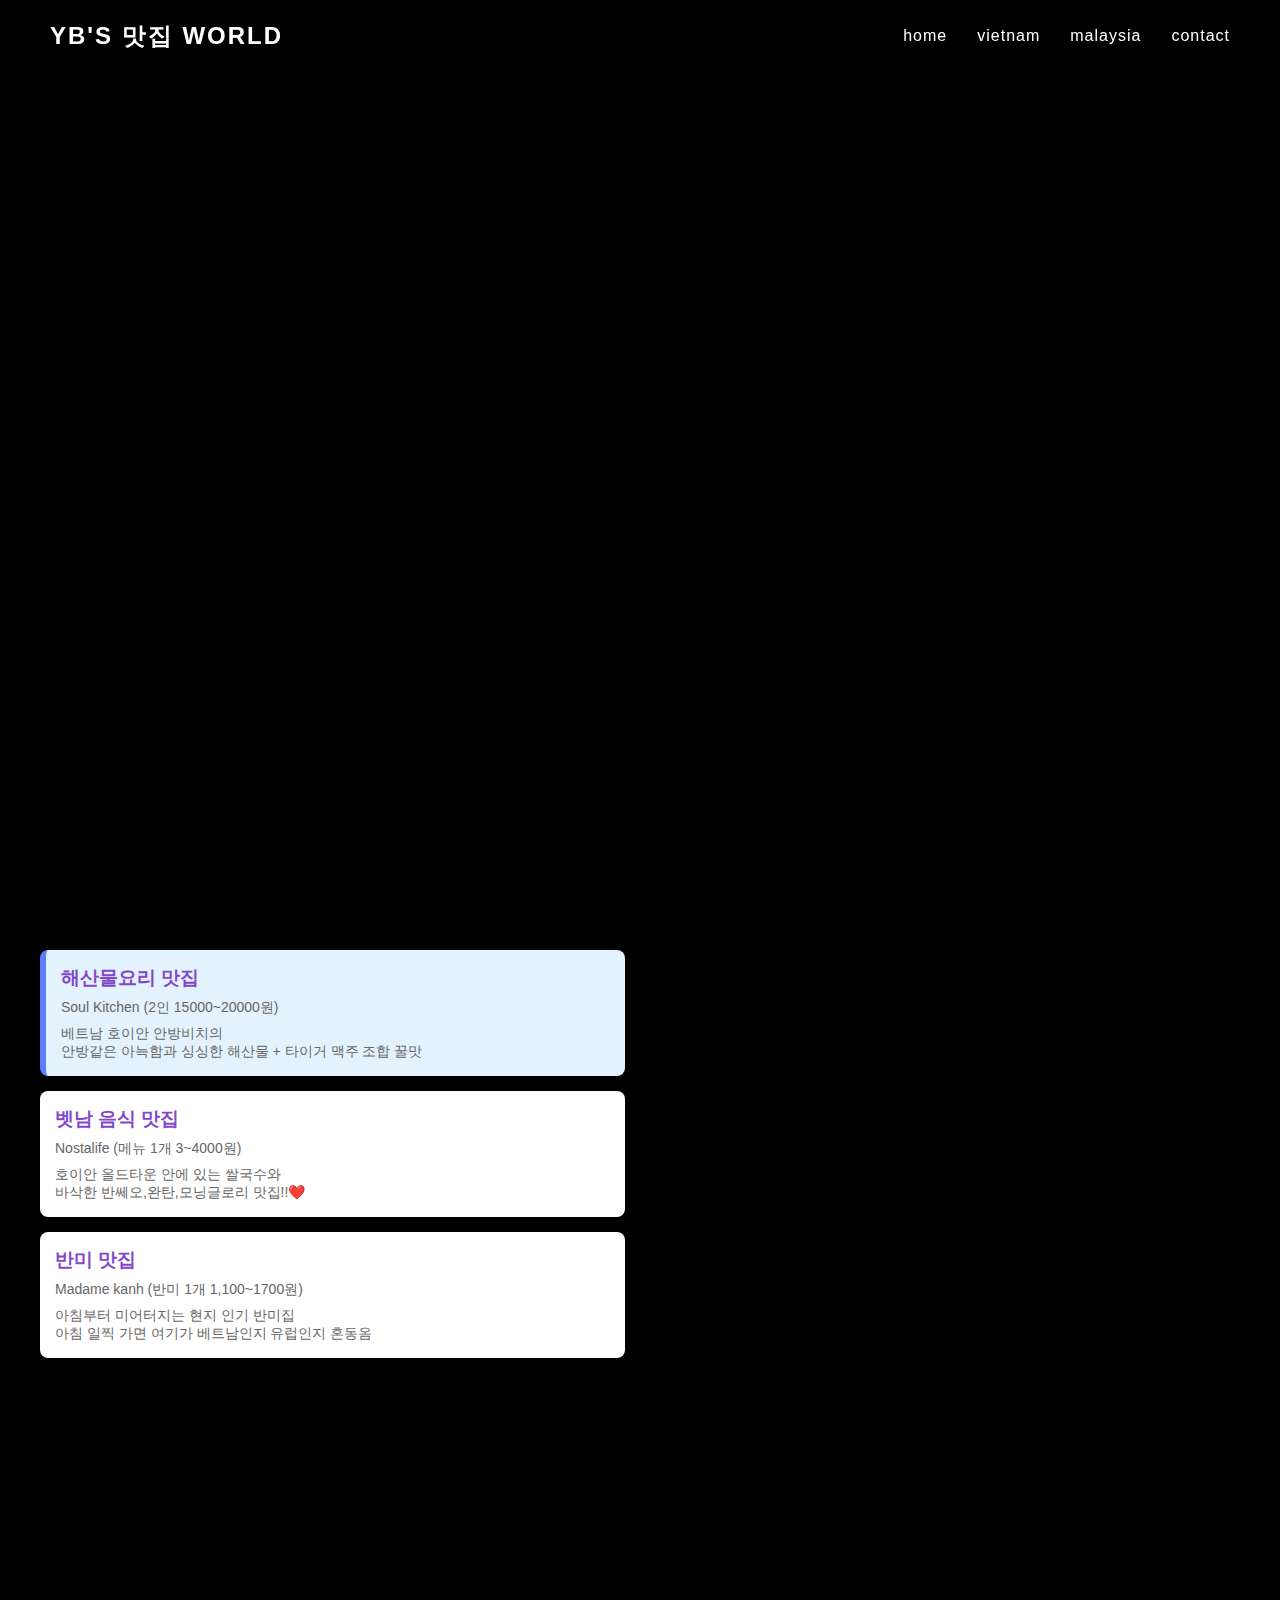
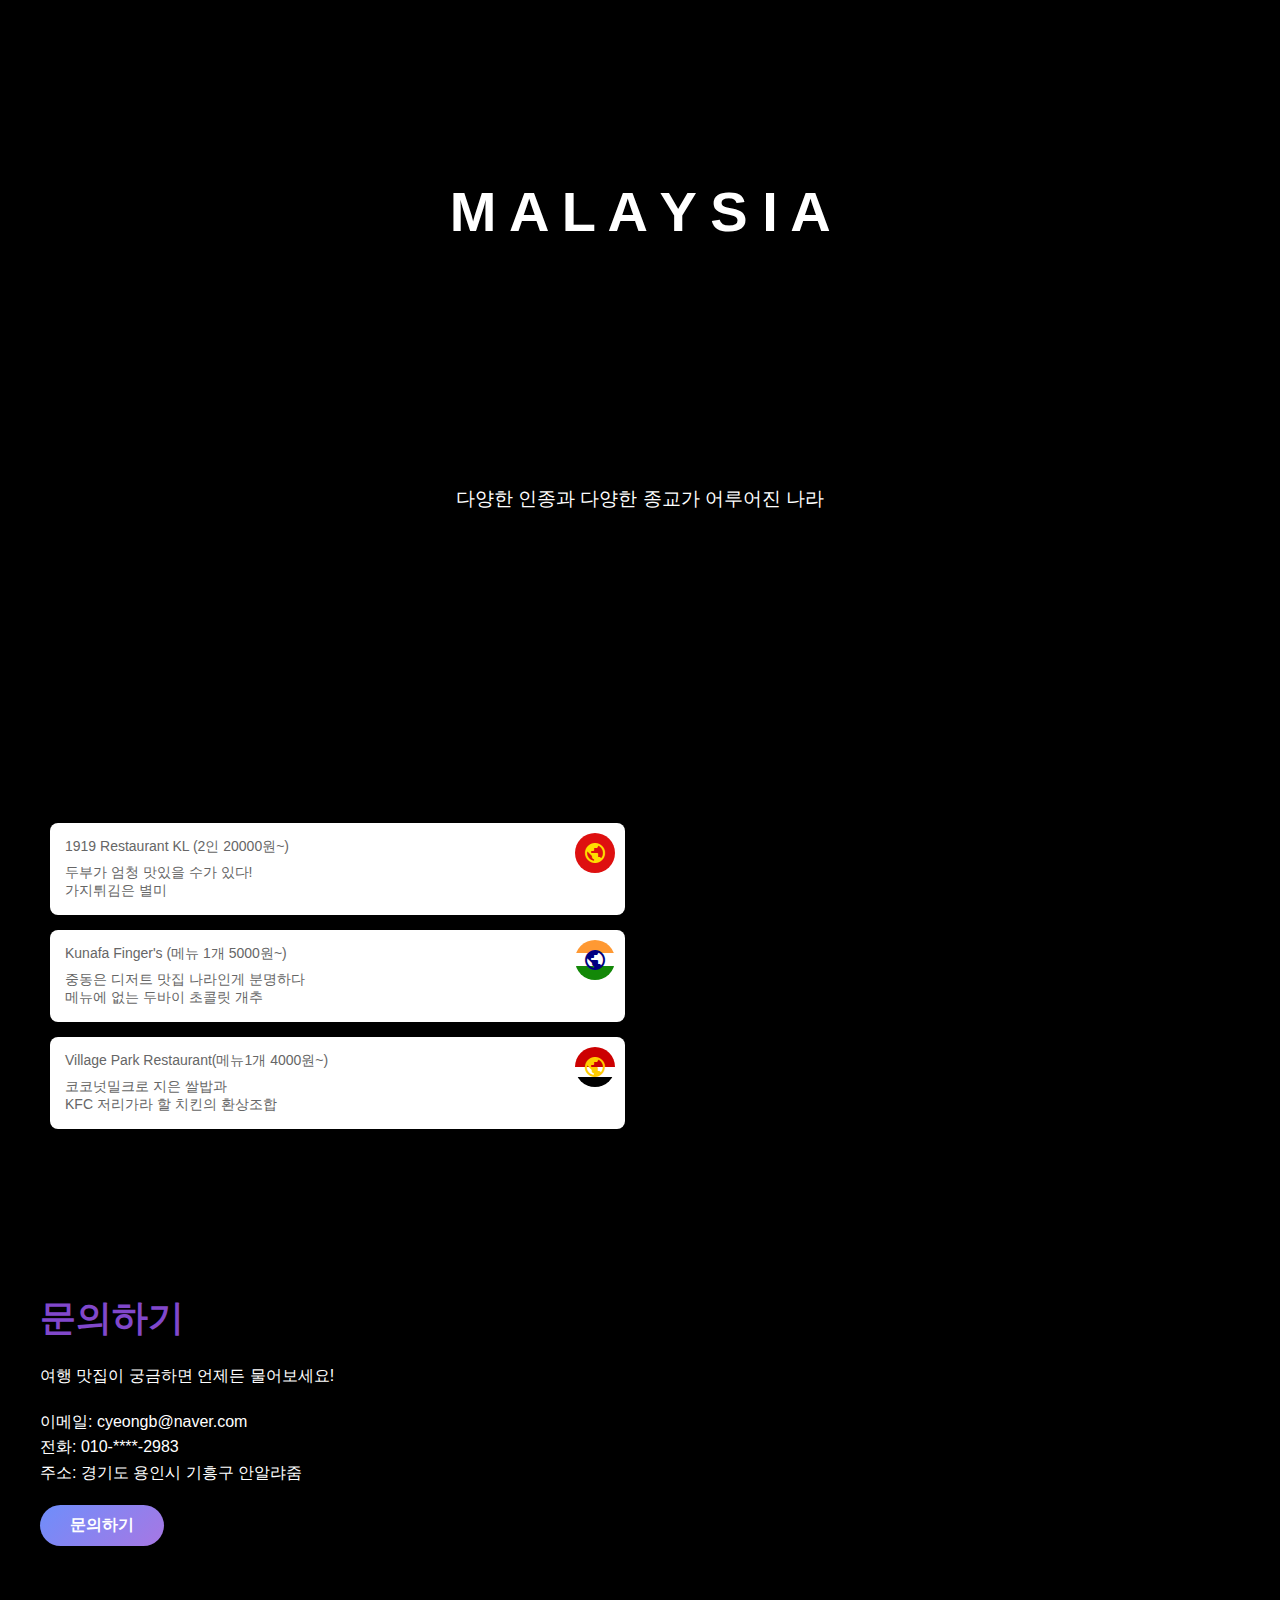
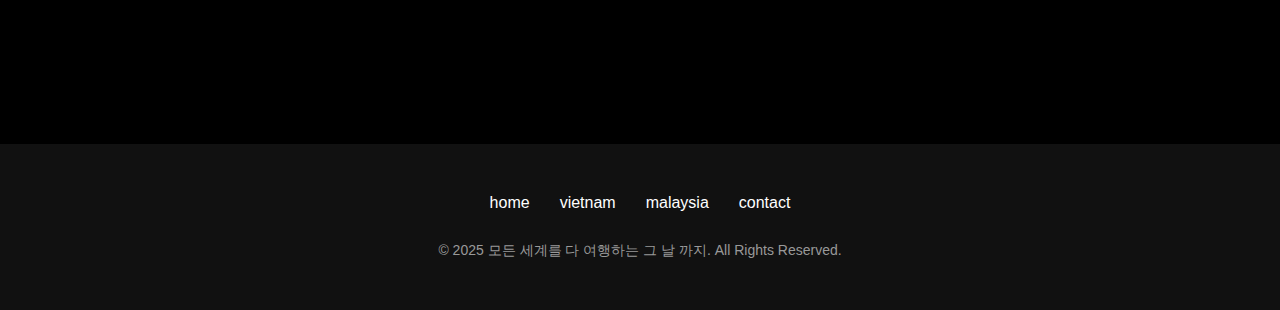
==== commit 8330e8da: "아이콘 버그 고침침" ====
--- a/index.html
+++ b/index.html
@@ -19,7 +19,7 @@
   <body>
     <!-- 헤더 -->
     <header>
-      <a href="#" class="logo">YB's 맛집 World </a>
+      <a href="#" class="header_main">YB's 맛집 World </a>
       <ul class="navigation">
         <li><a href="#home">home</a></li>
         <li><a href="#about">vietnam</a></li>
@@ -57,7 +57,7 @@
             <p class="item-title">Soul Kitchen (2인 15000~20000원)</p>
             <p>
               베트남 호이안 안방비치의 <br />
-              해산물 요리 전문점&바다뷰 맛집
+              안방같은 아늑함과 싱싱한 해산물 + 타이거 맥주 조합 꿀맛
             </p>
           </div>
           <div
@@ -68,7 +68,7 @@
             <p class="item-title">Nostalife (메뉴 1개 3~4000원)</p>
             <p>
               호이안 올드타운 안에 있는 쌀국수와 <br />
-              바삭한 반쎄오,완탄,모닝글로리 맛집!!
+              바삭한 반쎄오,완탄,모닝글로리 맛집!!❤️
             </p>
           </div>
           <div
@@ -76,8 +76,8 @@
             data-map="https://www.google.com/maps/embed?pb=!1m14!1m8!1m3!1d2874.937391382999!2d108.32644734858529!3d15.878601115316563!3m2!1i1024!2i768!4f13.1!3m3!1m2!1s0x31420e7943de2173%3A0x4296bf40af5321a7!2z66eI64u07Lm4IC0g67CY66-47YC4!5e0!3m2!1sko!2skr!4v1741525859962!5m2!1sko!2skr"
           >
             <h3>반미 맛집</h3>
-            <p class="item-title">Madame kanh 반미퀸(반미 1개 1,100~1700원)</p>
-            <p>아침부터 미어터지는 현지 인기 반미집</p>
+            <p class="item-title">Madame kanh (반미 1개 1,100~1700원)</p>
+            <p>아침부터 미어터지는 현지 인기 반미집<br/> 아침 일찍 가면 여기가 베트남인지 유럽인지 혼동옴</p>
           </div>
           <!-- 여기에 더 많은 맛집 추가 가능 -->
         </div>
@@ -117,7 +117,7 @@
             data-map="https://www.google.com/maps/embed?pb=!1m14!1m8!1m3!1d31869.953409819478!2d101.71287759305578!3d3.1619771657273956!3m2!1i1024!2i768!4f13.1!3m3!1m2!1s0x31cc37da2fb0b047%3A0x76f50482b321a0f9!2s1919%20Restaurant%20KL!5e0!3m2!1sko!2skr!4v1741529157274!5m2!1sko!2skr"
           >
             <div class="flag-icon china" title="중국국기">
-              <span class="material-icons">public</span>
+              <i class="material-icons">public</i>
             </div>
             <p class="item-title">1919 Restaurant KL (2인 20000원~)</p>
             <p>
@@ -130,7 +130,7 @@
             data-map="https://www.google.com/maps/embed?pb=!1m18!1m12!1m3!1d1184.3920800697326!2d101.71085358630783!3d3.1463067513100227!2m3!1f0!2f0!3f0!3m2!1i1024!2i768!4f13.1!3m3!1m2!1s0x31cc37239bfe6dc9%3A0x9b6711d7f9c2d18b!2sKunafa%20Finger&#39;s%20branch%201!5e0!3m2!1sko!2skr!4v1741529463432!5m2!1sko!2skr"
           >
             <div class="flag-icon india" title="인도국기">
-              <span class="material-icons">public</span>
+              <i class="material-icons">public</i>
             </div>
             <p class="item-title">Kunafa Finger's (메뉴 1개 5000원~)</p>
             <p>
@@ -143,7 +143,7 @@
             data-map="https://www.google.com/maps/embed?pb=!1m18!1m12!1m3!1d509931.14723782387!2d101.29373625625001!3d3.137694699999997!2m3!1f0!2f0!3f0!3m2!1i1024!2i768!4f13.1!3m3!1m2!1s0x31cc4931330bf621%3A0x21aac39e1d6f6f3c!2z67mM66as7KeAIO2MjO2BrCDroIjsiqTthqDrnpEgKOuCmOyLnOqzoOuerSDslYTrn4Qp!5e0!3m2!1sko!2skr!4v1741530181138!5m2!1sko!2skr"
           >
             <div class="flag-icon malay" title="말레이국기">
-              <span class="material-icons">public</span>
+              <i class="material-icons">public</i>
             </div>
             <p class="item-title">Village Park Restaurant(메뉴1개 4000원~)</p>
             <p>
--- a/style.css
+++ b/style.css
@@ -31,7 +31,7 @@
         padding: 15px 50px;
       }
 
-      .logo {
+      .header_main {
         color: #fff;
         font-size: 24px;
         font-weight: 700;
@@ -389,6 +389,7 @@
         cursor: pointer;
         box-shadow: 0 2px 5px rgba(0, 0, 0, 0.1);
         transition: all 0.3s ease;
+        position: relative;
       }
 
       .restaurant-item:hover {
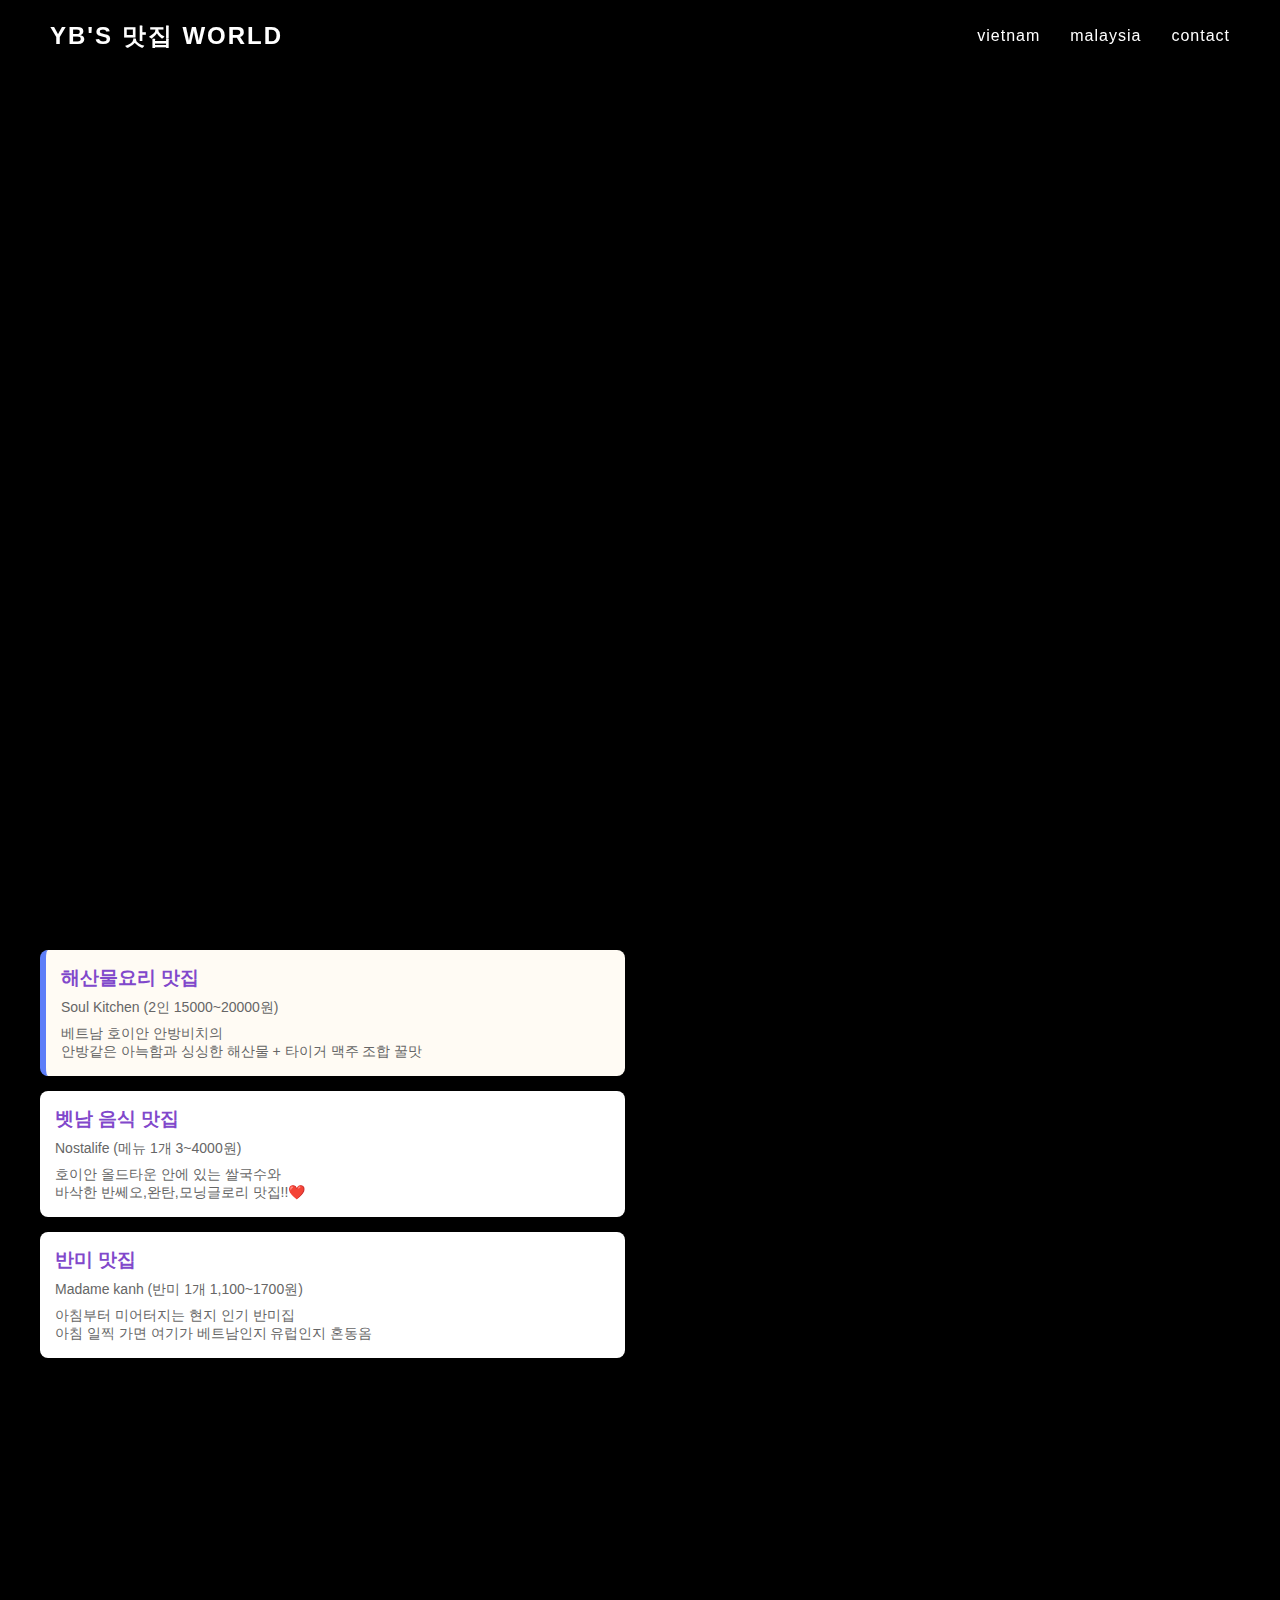
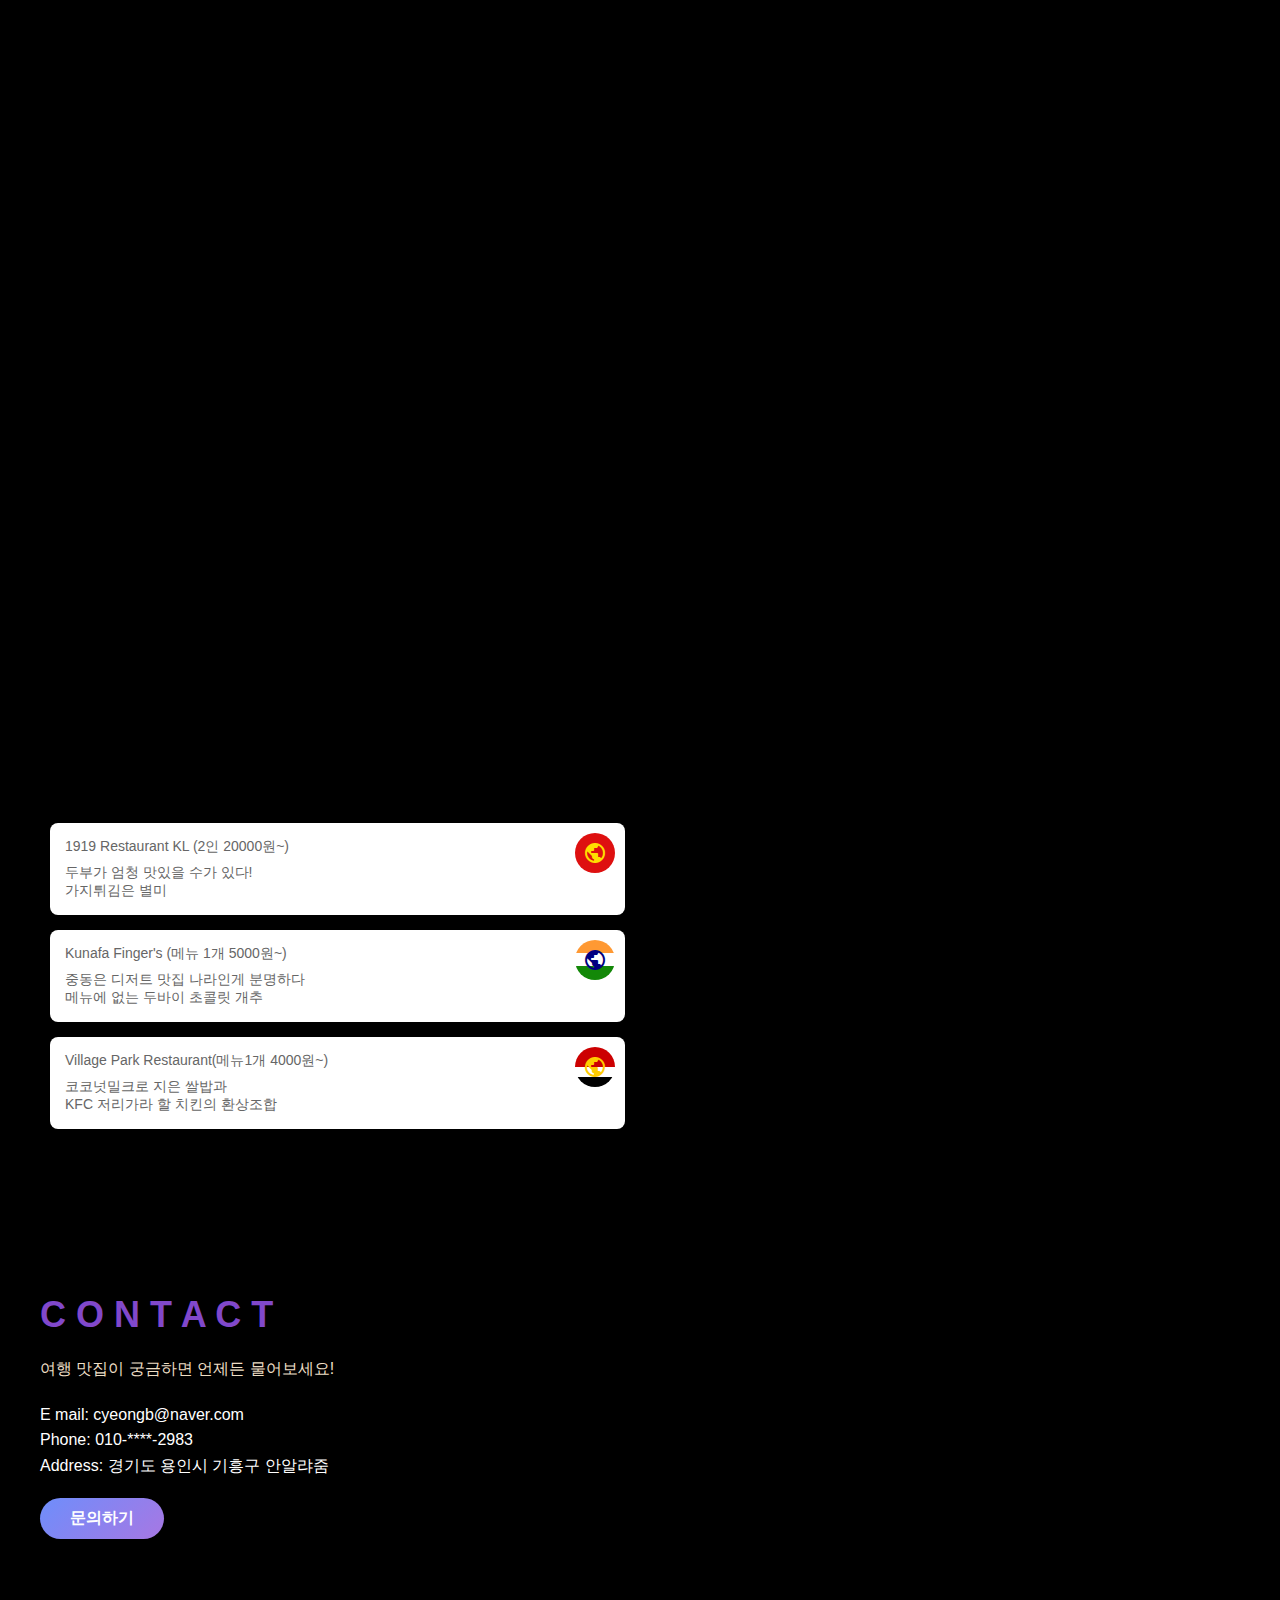
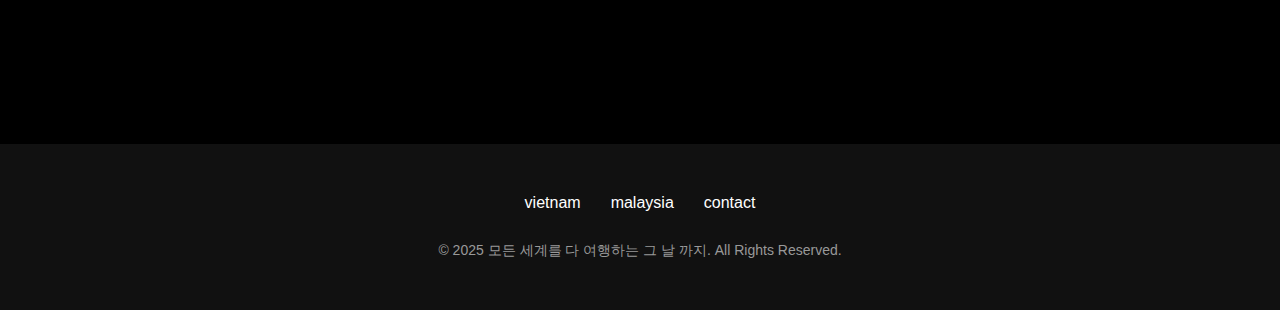
==== commit 6f851b18: "css 수정 및 버그 점검" ====
--- a/index.html
+++ b/index.html
@@ -21,8 +21,7 @@
     <header>
       <a href="#" class="header_main">YB's 맛집 World </a>
       <ul class="navigation">
-        <li><a href="#home">home</a></li>
-        <li><a href="#about">vietnam</a></li>
+        <li><a href="#home">vietnam</a></li>
         <li><a href="#destinations">malaysia</a></li>
         <li><a href="#contact">contact</a></li>
       </ul>
@@ -101,8 +100,8 @@
         <div class="video-overlay"></div>
       </div>
       <div class="content">
-        <h1 class="fade-in">M a l a y s i a</h1>
-        <p class="fade-in">다양한 인종과 다양한 종교가 어루어진 나라</p>
+        <h1 class="delayed-fade-in">M a l a y s i a</h1>
+        <p class="delayed-fade-in malay-content">다양한 인종과 다양한 종교가 어루어진 나라</p>
         <!-- <a href="#" class="btn fade-in">투어 예약</a> -->
       </div>
     </section>
@@ -170,10 +169,10 @@
     <section id="contact" class="about-section">
       <div class="about-container">
         <div class="about-text">
-          <h2 class="fade-in about">문의하기</h2>
-          <p class="fade-in">여행 맛집이 궁금하면 언제든 물어보세요!</p>
+          <h2 class="fade-in about">C O N T A C T </h2>
+          <p class="fade-in about-content">여행 맛집이 궁금하면 언제든 물어보세요!</p>
           <p class="fade-in">
-            이메일: cyeongb@naver.com <br />전화: 010-****-2983<br />주소:
+            E mail: cyeongb@naver.com <br />Phone: 010-****-2983<br />Address:
             경기도 용인시 기흥구 안알랴줌
           </p>
           <a href="#" class="btn fade-in email-send" value="cyeongb@naver.com"
@@ -190,8 +189,7 @@
     <footer>
       <div class="footer-content">
         <div class="footer-links">
-          <a href="#home">home</a>
-          <a href="#about">vietnam</a>
+          <a href="#home">vietnam</a>
           <a href="#destinations">malaysia</a>
           <a href="#contact">contact</a>
         </div>
--- a/style.css
+++ b/style.css
@@ -333,10 +333,14 @@
         opacity: 0;
       }
 
-      .delayed-fade-in {
+      .delayed-fade-in{
         opacity: 0;
         animation: fadeIn 2s ease-in forwards 7s;
         /* 일부러 vietnam 자막보다 늦게 띄우려고 7초 함 */
+      }
+
+      .viet-content , .malay-content, .about-content{
+        color:#eddec5;
       }
 
       @keyframes fadeIn {
@@ -399,7 +403,7 @@
       }
 
       .restaurant-item.active {
-        background-color: #e3f2fd;
+        background-color: #fffbf4;
         border-left: 6px solid #5d7ef8;
       }
 
